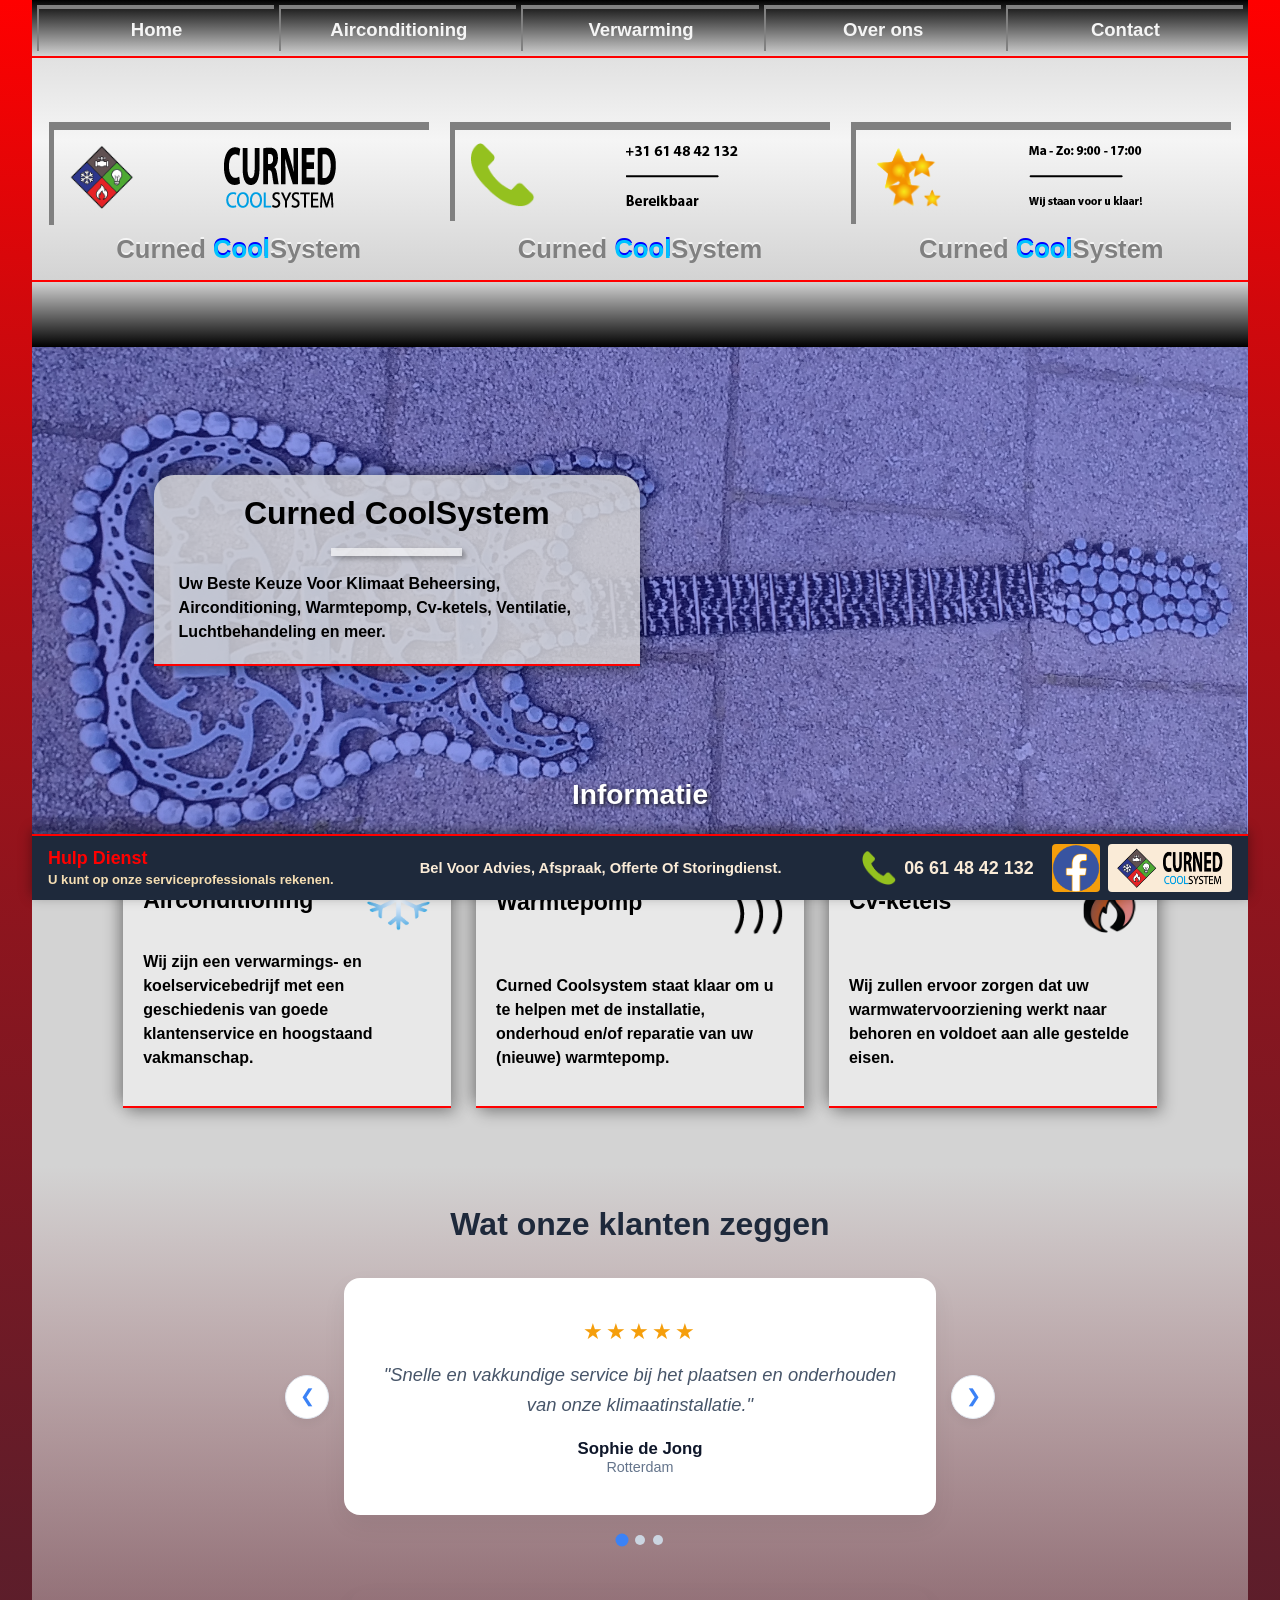
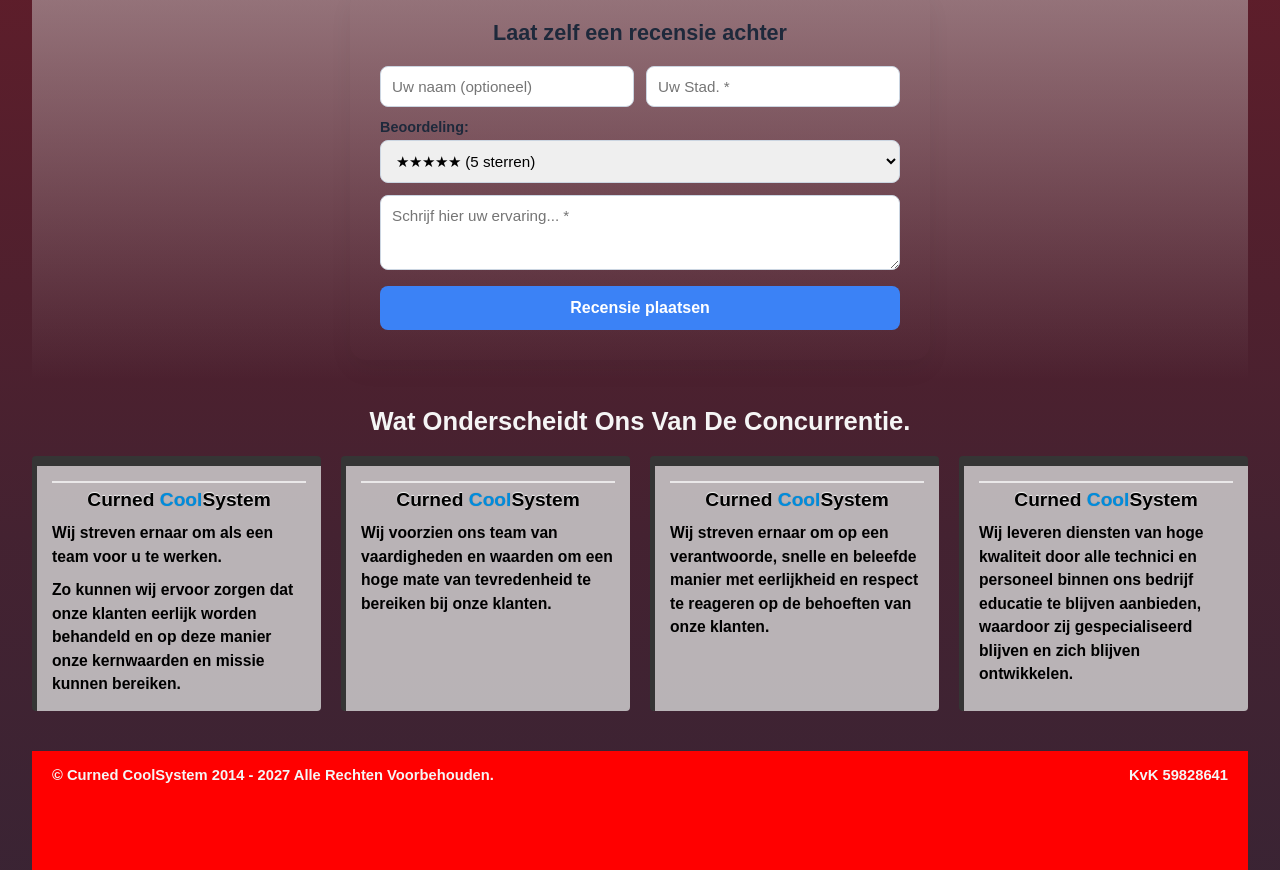
==== index.html @ 11053ec7 "Change Open Graph description for Curned CoolSystem Updated Open Graph description for better SEO." ====
<!DOCTYPE html>
<html lang="nl">
<head>
    <meta charset="UTF-8">
    <meta name="viewport" content="width=device-width, initial-scale=1.0">
    <meta name="theme-color" content="#000000">
    <meta name="robots" content="index, follow">
    <meta name="author" content="Curned CoolSystem">
    <meta name="description" content="Curned CoolSystem: uw specialist voor airconditioning, warmtepompen, cv-ketels, onderhoud en reparatie.">

    <!-- Open Graph (Facebook, WhatsApp, etc.) -->
    <meta property="og:type" content="website">
    <meta property="og:locale" content="nl_NL">
    <meta property="og:title" content="Curned CoolSystem | Airconditioning & Verwarming">
    <meta property="og:description" content="Curned CoolSystem Service &amp; Repair | Airconditioning | CV Ketels | Radiatoren">
    <!--<meta property="og:image" content="https://jouwdomein.nl/images/logo-so.png">-->

    <link rel="icon" type="image/png" href="logo-so.png">
    <title>Curned CoolSystem | Airconditioning &amp; Verwarming</title>
    <link rel="stylesheet" href="style-index.css">
</head>
<body>
    <div class="main-container">
        <header class="header-main">
            <button
                type="button"
                class="menu-toggle"
                aria-label="Menu openen"
                aria-controls="navMain"
                aria-expanded="false"
            >
                ☰ Menu
            </button>
        
            <nav id="navMain" class="nav-main">
                <h2><a class="a-h2" href="#">Home</a></h2>
                <h2><a class="a-h2" href="#">Airconditioning</a></h2>
                <h2><a class="a-h2" href="#">Verwarming</a></h2>
                <h2><a class="a-h2" href="#">Over ons</a></h2>
                <h2><a class="a-h2" href="#">Contact</a></h2>  
            </nav>
        </header>

        <div class="heading-figures">
            <section class="heading-section1">
                <div class="logo figures">
                    <figure class="figure-1e pic-logo">
                        <img src="logo-so.png" alt="Curned CoolSystem logo-icoon">
                    </figure>
                    <figure class="figure-2e">
                        <img src="curned-so.png" alt="Curned CoolSystem logo-tekst">
                    </figure>
                </div>
                <h2>Curned <span>Cool</span>System</h2>
            </section>

            <section class="heading-section2">
                <div class="tel-info figures">
                    <figure class="figure-1e pic-tel-so">
                        <img src="tel-so.png" alt="Telefoon icoon">
                    </figure>
                    <figure class="figure-2e">
                        <img src="tel-so-so.png" alt="Telefoon informatie">
                    </figure>
                </div>
                <h2>Curned <span>Cool</span>System</h2>
            </section>

            <section class="heading-section3">
                <div class="tijd-info figures">
                    <div class="div-sterren-tijden">
                        <figure class="figure-1e ster ster1">
                            <img src="ster-1.png" alt="Ster 1">
                        </figure>
                        <figure class="figure-1e ster ster2">
                            <img src="ster-2.png" alt="Ster 2">
                        </figure>
                        <figure class="figure-1e ster ster3">
                            <img src="ster-3.png" alt="Ster 3">
                        </figure>
                        <figure class="figure-1e ster ster4">
                            <img src="ster-4.png" alt="Ster 4">
                        </figure>
                    </div>
                    <figure class="figure-2e">
                        <img src="tijden-so.png" alt="Openingstijden">
                    </figure>
                </div>
                <h2>Curned <span>Cool</span>System</h2>
            </section>
        </div>

        <aside class="div-h1">
            <h1>Curned <span>Cool</span>System</h1>
        </aside>

        <figure class="test-foto">
            <article>
                <h2>Curned CoolSystem</h2>
                <hr>
                <p>
                    Uw Beste Keuze Voor Klimaat Beheersing, Airconditioning, Warmtepomp, Cv-ketels, Ventilatie, Luchtbehandeling en meer.
                </p>
            </article>
            <div></div>
            <img src="mal50.jpg" alt="Klimaatbeheersing en installatie overzicht">
        </figure>

        <div class="div-leeg-informatie">
            <section>
                <h2 class="h2-informatie">Informatie</h2>
                <article>
                    <div class="div-h2-informatie div-h2-informatie1">
                        <h2>Airconditioning</h2>
                        <figure>
                            <img src="ijsklont.png" alt="Koeling icoon">
                        </figure>
                    </div>
                    <p>
                        Wij zijn een verwarmings- en koelservicebedrijf met een geschiedenis van goede klantenservice en hoogstaand vakmanschap.
                    </p>
                </article>

                <article>
                    <div class="div-h2-informatie div-h2-informatie2">
                        <h2>Warmtepomp</h2>
                        <figure>
                            <img src="warmte.png" alt="Warmtepomp icoon">
                        </figure>
                    </div>
                    <p>
                        Curned Coolsystem staat klaar om u te helpen met de installatie, onderhoud en/of reparatie van uw (nieuwe) warmtepomp.
                    </p>
                </article>

                <article>
                    <div class="div-h2-informatie div-h2-informatie3">
                        <h2>Cv-ketels</h2>
                        <figure>
                            <img src="vuur-2.png" alt="Cv-ketel vlam icoon">
                        </figure>
                    </div>
                    <p>
                        Wij zullen ervoor zorgen dat uw warmwatervoorziening werkt naar behoren en voldoet aan alle gestelde eisen.
                    </p>
                </article>
            </section>
        </div>

        <section class="reviews-section">
            <div class="reviews-container">
                <h2>Wat onze klanten zeggen</h2>

                <div class="slider-wrapper" id="slider-wrapper">
                    <button type="button" id="prev-btn" class="nav-btn" aria-label="Vorige recensie">❮</button>

                    <div class="slider-viewport">
                        <div id="slider-track" class="slider-track"></div>
                    </div>

                    <button type="button" id="next-btn" class="nav-btn" aria-label="Volgende recensie">❯</button>
                </div>

                <div id="slider-dots" class="slider-dots"></div>

                <div class="review-form-box">
                    <h3>Laat zelf een recensie achter</h3>
                    <form id="review-form">
                        <div class="form-row">
                            <input type="text" id="reviewer-name" placeholder="Uw naam (optioneel)">
                            <input
                                type="text"
                                id="reviewer-city"
                                list="nederlandse-steden"
                                placeholder="Uw Stad. *"
                                required
                            >
                            <datalist id="nederlandse-steden">
                                <option value="Amsterdam">
                                <option value="Rotterdam">
                                <option value="Den Haag">
                                <option value="Utrecht">
                                <option value="Eindhoven">
                                <option value="Groningen">
                                <option value="Tilburg">
                                <option value="Almere">
                                <option value="Breda">
                                <option value="Nijmegen">
                                <option value="Apeldoorn">
                                <option value="Haarlem">
                                <option value="Arnhem">
                                <option value="Zaanstad">
                                <option value="Amersfoort">
                                <option value="Enschede">
                                <option value="'s-Hertogenbosch">
                                <option value="Zwolle">
                                <option value="Leiden">
                                <option value="Maastricht">
                            </datalist>
                        </div>

                        <div class="form-group">
                            <label for="reviewer-rating">Beoordeling:</label>
                            <select id="reviewer-rating">
                                <option value="5">★★★★★ (5 sterren)</option>
                                <option value="4">★★★★☆ (4 sterren)</option>
                                <option value="3">★★★☆☆ (3 sterren)</option>
                                <option value="2">★★☆☆☆ (2 sterren)</option>
                                <option value="1">★☆☆☆☆ (1 ster)</option>
                            </select>
                        </div>

                        <div class="form-group">
                            <textarea id="reviewer-text" rows="3" placeholder="Schrijf hier uw ervaring... *" required></textarea>
                        </div>

                        <button type="submit" class="submit-btn">Recensie plaatsen</button>
                    </form>
                </div>
            </div>
        </section>

        <div class="hulp-dienst">
            <article class="article-hulp-dienst">
                <h2>Hulp Dienst</h2>
                <p><strong>U kunt op onze serviceprofessionals rekenen.</strong></p>
            </article>
        
            <article class="bel-voor">
                <h3><strong>Bel Voor Advies, Afspraak, Offerte Of Storingdienst.</strong></h3>
            </article>
        
            <article class="aside-tel-info">
                <a href="tel:+31614842132" class="tel-link">
                    <figure class="figure-tel">
                        <img src="tel-so.png" alt="Telefoon icoon">
                    </figure>
                    <h3>06 61 48 42 132</h3>
                </a>
            </article>
        
            <aside class="hulpdienst-facebook-logo">
                <figure class="facebook-logo">
                    <a href="https://www.facebook.com/profile.php?id=100065237702379#" target="_blank" rel="noopener noreferrer">
                        <img src="facebook-logo.png" alt="Facebook logo">
                    </a>
                </figure>
                <div class="logo2">
                    <figure class="logo-pic-so">
                        <img src="logo-so.png" alt="Curned CoolSystem logo-icoon">
                    </figure>
                    <figure class="logo-curned-so">
                        <img src="curned-so.png" alt="Curned CoolSystem logo-tekst">
                    </figure>
                </div>
            </aside>
        </div>

        <section class="onderscheid">
            <h3>
                Wat Onderscheidt Ons Van De Concurrentie.
            </h3>
            <aside>
                <h4>Curned <span>Cool</span>System</h4>
                <p>Wij streven ernaar om als een team voor u te werken.</p>
                <p>
                    Zo kunnen wij ervoor zorgen dat onze klanten eerlijk worden behandeld en op deze manier onze kernwaarden en missie kunnen bereiken.
                </p>
            </aside>
            <aside>
                <h4>Curned <span>Cool</span>System</h4>
                <p>
                    Wij voorzien ons team van vaardigheden en waarden om een hoge mate van tevredenheid te bereiken bij onze klanten.
                </p>
            </aside>
            <aside>
                <h4>Curned <span>Cool</span>System</h4>
                <p>
                    Wij streven ernaar om op een verantwoorde, snelle en beleefde manier met eerlijkheid en respect te reageren op de behoeften van onze klanten.
                </p>
            </aside>
            <aside>
                <h4>Curned <span>Cool</span>System</h4>
                <p>
                    Wij leveren diensten van hoge kwaliteit door alle technici en personeel binnen ons bedrijf educatie te blijven aanbieden, waardoor zij gespecialiseerd blijven en zich blijven ontwikkelen.
                </p>
            </aside>
        </section>

        <footer>
            <div class="div1">
                <p>&copy; Curned CoolSystem 2014 - 2027 Alle Rechten Voorbehouden.</p>
            </div>
            <div class="div2">
                <p>KvK 59828641</p>
            </div>
        </footer>
    </div>

    <script src="index.js"></script>
</body>
</html>
---- style-index.css ----
Body {
    margin: 0;
    height: 100vh;
    background: linear-gradient(to top, #1e293b, 90%, red);
    background-size: 100% 1000%;
    font-family: sans-serif, Verdana, Geneva, Tahoma;
}

/* Basis & Reset voor de navigatie */
* {
    box-sizing: border-box;
}

:root {
    --primary-gey: #808080; /* Fallback voor je variabele */
}

.main-container {
    width: 95%;
    margin: 0 auto;
}
/*
.vh-div {
    height: 8.5vh;
}
*/
:root {
    --primary-gey: #808080;
}

.header-main {
    position: fixed;
    top: 0;
    left: 2.5%;
    width: 95%;
    z-index: 1000;
    margin: 0;
}

* Basis reset om onverwachte breedtes door padding/borders te voorkomen */
* {
    box-sizing: border-box;
}

.menu-toggle {
    display: none; /* Standaard verborgen op grote schermen */
    width: 100%;
    padding: 14px 16px;
    background: linear-gradient(to bottom, #1e293b, #333);
    color: whitesmoke;
    font-size: 1.35rem;
    font-weight: bold;
    border: none;
    border-bottom: 2.5px solid red;
    cursor: pointer;
    text-align: left;
}

/* Desktop & grotere tablets */
.nav-main {
    display: flex;
    justify-content: space-between;
    align-items: stretch;
    background: linear-gradient(to bottom, black, lightgrey);
    border-bottom: 2.5px solid red;
    width: 100%;
    padding: 5px;
    min-height: 55px;
    gap: 5px; /* Zorgt voor nette tussenruimte */
}

.nav-main h2 {
    flex: 1; /* Verdeelt alle 5 items gelijkmatig over de hele breedte */
    margin: 0;
    text-align: center;
    border-left: 2px solid var(--primary-gey, #888); /* Fallback kleur toegevoegd */
    border-top: 4px solid var(--primary-gey, #888);
}

.nav-main h2 a {
    color: whitesmoke;
    padding: 10px 8px;
    font-size: clamp(1rem, 1.45vw, 1.55rem);
    display: flex;
    align-items: center;
    justify-content: center;
    width: 100%;
    height: 100%;
    text-decoration: none;
    transition: background 0.3s ease, color 0.3s ease;
}

.nav-main h2 a:hover {
    cursor: pointer;
    background: linear-gradient(to bottom, lightblue, rgb(0, 0, 83));
    color: wheat;
}

/* --- RESPONSIVE: Mobiel & kleine tablets (tot 768px) --- */
@media (max-width: 768px) {
    .menu-toggle {
        display: block; /* Toon de hamburgermenu-knop */
    }

    .nav-main {
        display: none; /* Verberg het menu standaard op mobiel */
        flex-direction: column; /* Zet items onder elkaar */
        padding: 0;
        gap: 0;
    }

    /* Deze class wordt via JavaScript toegevoegd bij klikken */
    .nav-main.is-open {
        display: flex;
    }

    .nav-main h2 {
        width: 100%;
        border-left: none;
        border-top: 1px solid var(--primary-gey, #555);
    }

    .nav-main h2 a {
        font-size: 1.2rem; /* Vaste, goed leesbare tekstgrootte op mobiel */
        padding: 15px;
        justify-content: flex-start; /* Lijnt tekst links uit (of gebruik center) */
    }
}






/* =========================================
   ANIMATIES & OVERIGE SECTIES (RESPONSIVE)
   ========================================= */
@keyframes pic-logo {
    from {
        transform: rotateY(0deg);
        transform-origin: 50% 0;
    }
    to {
        transform: rotateY(360deg);
        transform-origin: 50% 0;
    }
}

.pic-logo {
    animation: pic-logo 3s infinite;
}

@keyframes pic-tel-so {
    0%, 100% { transform: rotateZ(0deg); transform-origin: 100% 100%; }
    50%, 80% { transform: rotateZ(10deg); transform-origin: 100% 100%; }
    60% { transform: rotateZ(5deg); transform-origin: 100% 100%; }
}

.pic-tel-so {
    animation: pic-tel-so 0.75s infinite;
}

/* Foutje in originele keyframes hersteld (stond 2x 0%) */
@keyframes sterren {
    0%, 100% { opacity: 1; }
    50% { opacity: 0; }
}

.ster1 { animation: sterren 6s infinite; }
.ster2 { animation: sterren 3s infinite 2s; }
.ster3 { animation: sterren 2s infinite; }

/* Media queries voor je overige pagina-elementen */
@media (max-width: 1397px) {
    .test-foto h2 { font-size: 1.75rem; }
    .div-leeg-informatie section article h2 { font-size: 1.5rem; }

    .onderscheid {
        display: grid;
        grid-template-columns: repeat(2, 1fr);
        gap: 15px;
    }
}

@media (max-width: 992px) {
    .test-foto {
        height: auto;
        min-height: 50vh;
    }
    .test-foto article {
        width: 90%;
        left: 5%;
    }
    .div-leeg-informatie section {
        width: 95%;
        left: 2.5%;
    }
}

@media (max-width: 650px) {
    /* Op mobiele telefoons alles netjes onder elkaar in 1 kolom */
    .onderscheid {
        grid-template-columns: 1fr;
    }

    .test-foto h2 {
        font-size: 1.4rem;
    }
    footer p {
        font-size: 0.9rem;
    }
}







/* =========================================
   HEADER & HEADING FIGURES (ALLE SCHERMEN)
   ========================================= */
   header {
    width: 100%;
    margin: 70px auto 0 auto; /* Veilige marge onder je vaste navigatiebalk */
}

.heading-figures {
    display: flex;
    justify-content: space-around;
    align-items: stretch;
    gap: 20px;
    background: linear-gradient(to bottom, lightgrey, whitesmoke, lightgrey);
    padding: 1rem;
    padding-top: 13.5vh;
    overflow: hidden; /* Voorkomt horizontaal scrollen door animaties */
}

.heading-figures section {
    flex: 1;
    display: flex;
    flex-direction: column;
    align-items: center;
    justify-content: space-between;
    text-align: center;
}

.heading-figures figure {
    margin: 0;
}

/* Afbeeldingen schalen nu netjes mee zonder uit te breken */
.heading-figures img {
    max-width: 100%;
    height: auto;
    display: block;
}

/* De kaderlijnen rondom de iconen/afbeeldingen */
.figures {
    display: flex;
    align-items: center;
    justify-content: center;
    gap: 15px; /* Vervangt de harde margin-left: 4rem */
    padding: 10px 15px;
    border-top: 8px solid var(--primary-gey);
    border-left: 5px solid var(--primary-gey);
    width: 100%;
    max-width: 380px;
}

.figure-1e {
    flex: 0 0 65px; /* Vaste basisbreedte voor het icoon */
    display: flex;
    justify-content: center;
    align-items: center;
}

.figure-2e {
    flex: 1; /* Neemt de resterende ruimte in voor de tekst-afbeelding */
    display: flex;
    justify-content: center;
    align-items: center;
}

/* =========================================
   STERREN ANIMATIE CONTAINER (RESPONSIVE)
   ========================================= */
.div-sterren-tijden {
    position: relative;
    flex: 0 0 70px;
    height: 70px;
}

.ster {
    position: absolute;
}

.ster1 {
    top: 5px;
    left: 5px;
    width: 45px;
}

.ster2 {
    bottom: 5px;
    left: 15px;
    width: 35px;
}

.ster3 {
    top: 10px;
    right: 5px;
    width: 28px;
}

.ster4 {
    bottom: 5px;
    right: 0;
    width: 18px;
}

/* =========================================
   TITELS (H1 & H2)
   ========================================= */
.heading-figures h2 {
    font-size: clamp(1.25rem, 2vw, 2rem); /* Schaalt vloeiend mee */
    margin: 10px 0 0 0;
    color: var(--primary-gey);
    text-shadow: 0px -2px 0px whitesmoke;
}

.heading-figures h2 span {
    text-shadow: 0px -2px 0px blue;
    color: rgb(0, 195, 255);
}

.div-h1 {
    background: linear-gradient(to bottom, lightgrey, black);
    border-top: 2.5px solid red;
    padding: 5px 10px;
}

h1 {
    visibility: hidden;
    color: var(--primary-gey);
    text-align: center;
    font-size: clamp(1.8rem, 4vw, 3rem);
    margin: 0;
    text-shadow: 0 -3.75px 1px lightblue;
}

h1 span {
    color: lightblue;
    text-shadow: 0 -5px 1px blue;
}

/* =========================================
   TABLETS & KLEINE LAPTOPS (<= 1024px)
   ========================================= */
@media (max-width: 1024px) {
    .heading-figures {
        flex-wrap: wrap; /* Laat items netjes naar de volgende regel zakken */
    }

    /* Het logo komt bovenaan gecentreerd over de hele breedte */
    .heading-section1 {
        flex: 1 1 100%;
        margin-bottom: 10px;
    }

    /* Telefoon en tijden komen netjes naast elkaar op de 2e rij */
    .heading-section2,
    .heading-section3 {
        flex: 1 1 45%;
    }
}
@media (max-width: 767px) {
    .heading-figures {
        margin-top: 2.5vh;
    }
}

/* =========================================
   MOBIELE TELEFOONS (<= 650px)
   ========================================= */
@media (max-width: 650px) {
    header {
        margin-top: 60px; /* Sluit mooi aan onder de mobiele menuknop */
    }

    .heading-figures {
        flex-direction: column;
        align-items: center;
        gap: 20px;
        padding: 0.75rem;
    }

    .heading-section1,
    .heading-section2,
    .heading-section3 {
        width: 100%;
        flex: none;
    }

    .figures {
        border-top: 5px solid var(--primary-gey);
        border-left: 4px solid var(--primary-gey);
        padding: 8px 10px;
        gap: 10px;
        max-width: 100%;
    }

    .figure-1e {
        flex: 0 0 50px;
    }

    .div-sterren-tijden {
        flex: 0 0 55px;
        height: 55px;
    }

    .ster1 { width: 35px; }
    .ster2 { width: 28px; }
    .ster3 { width: 22px; }
    .ster4 { width: 15px; }

    /* Optioneel: op hele kleine schermen de herhaalde H2 onder elk blok iets subtieler maken */
    .heading-figures {
        padding-top: 13.5vh;
    }
    .heading-figures h2 {
        font-size: 1.35rem;
    }
}







/* =========================================
   HERO / BANNER SECTIE (.test-foto)
   ========================================= */
   .test-foto {
    position: relative;
    width: 100%;
    min-height: 60vh; /* Min-height i.p.v. vaste height zodat het meegroeit */
    margin: 0 auto;
    border-bottom: 2.5px solid red;
    display: flex;
    align-items: center; /* Centreert de tekstbox verticaal */
    overflow: hidden;
}

.test-foto article {
    position: relative;
    z-index: 2;
    width: 40%;
    max-width: 550px;
    margin-left: 10%;
    margin-top: -5vh; /* Iets hoger zodat de onderste kaarten er mooi onder vallen */
    margin-bottom: 5vh;
    background-color: rgba(211, 211, 211, 0.85);
    padding: 20px 25px;
    border-top-left-radius: 20px;
    border-top-right-radius: 20px;
    border-bottom: 2.5px solid red;
    box-shadow: 5px 5px 15px rgba(0, 0, 0, 0.3), -5px -5px 15px rgba(0, 0, 0, 0.3);
}

.test-foto h2 {
    margin: 0 0 1rem 0;
    font-size: clamp(1.6rem, 2.5vw, 2.5rem); /* Schaalt vloeiend mee */
    text-align: center;
}

.test-foto hr {
    height: 8px;
    width: 30%;
    margin: 0 auto 1rem auto;
    border: none;
    background-color: rgba(255, 255, 255, 0.6);
    box-shadow: 2.5px 2.5px 5px rgba(0, 0, 0, 0.3);
}

.test-foto p {
    font-size: clamp(1rem, 1.2vw, 1.25rem);
    font-weight: 900;
    line-height: 1.5;
    margin: 0;
}

/* Blauwe overlay */
.test-foto div {
    position: absolute;
    inset: 0; /* Vult de hele .test-foto container */
    background-color: rgba(0, 0, 255, 0.25);
    z-index: 1;
}

/* Achtergrondafbeelding zonder vervorming */
.test-foto img {
    position: absolute;
    inset: 0;
    width: 100%;
    height: 100%;
    object-fit: cover; /* Voorkomt uitrekken van de foto */
    z-index: 0;
}

/* =========================================
   INFORMATIE KAARTEN (.div-leeg-informatie)
   ========================================= */
.div-leeg-informatie {
    position: relative;
    width: 100%;
    min-height: 25vh; /* Groeit automatisch mee met de inhoud! */
    margin: 0 auto;
    padding-bottom: 40px;
    background-color: lightgrey;
}

.div-leeg-informatie section {
    width: 85%;
    max-width: 1400px;
    margin: 0 auto;
    display: grid;
    grid-template-columns: repeat(3, 1fr);
    gap: 25px;
    position: relative;
    top: -12vh; /* Zweeft netjes over de onderrand van de foto */
    margin-bottom: -10vh; /* Compenseert de lege ruimte onderaan door top: -12vh */
    z-index: 3;
}

.div-leeg-informatie section .h2-informatie {
    grid-column: 1 / -1; /* Spant over alle kolommen */
    text-align: center;
    margin: 0 0 10px 0;
    font-size: clamp(1.6rem, 2.2vw, 2.2rem);
    color: white;
    text-shadow: 2px 2px 4px rgba(0, 0, 0, 0.8); /* Beter leesbaar op de foto */
}

.div-leeg-informatie section article {
    width: 100%;
    background-color: rgba(235, 235, 235, 0.92);
    padding: 20px;
    border-top-left-radius: 20px;
    border-top-right-radius: 20px;
    border-bottom: 2.5px solid red;
    box-shadow: 5px 5px 15px rgba(0, 0, 0, 0.3), -5px -5px 15px rgba(0, 0, 0, 0.3);
    display: flex;
    flex-direction: column;
    justify-content: space-between;
}

.div-leeg-informatie section article h2 {
    font-size: clamp(1.4rem, 1.8vw, 2rem);
    margin: 0;
}

.div-leeg-informatie section article p {
    font-size: clamp(1rem, 1.1vw, 1.2rem);
    font-weight: 800;
    line-height: 1.5;
    margin-top: 15px;
}

.div-h2-informatie {
    display: flex;
    justify-content: space-between;
    align-items: center;
    gap: 10px;
}

.div-h2-informatie figure {
    margin: 0;
    flex-shrink: 0; /* Voorkomt dat iconen worden platgedrukt */
}

.div-h2-informatie1 img { width: 65px; height: auto; }
.div-h2-informatie2 img { width: 60px; height: auto; }
.div-h2-informatie3 img { width: 55px; height: auto; }

/* =========================================
   TABLETS & KLEINE LAPTOPS (<= 1100px)
   ========================================= */
@media (max-width: 1100px) {
    .test-foto article {
        width: 65%;
        margin-left: auto;
        margin-right: auto;
        margin-top: 5vh;
        margin-bottom: 15vh; /* Ruimte laten voor de overlappende kaarten */
    }

    .div-leeg-informatie section {
        width: 92%;
        grid-template-columns: repeat(2, 1fr); /* 2 kaarten naast elkaar */
        top: -10vh;
        margin-bottom: -8vh;
    }

    /* De 3e kaart netjes gecentreerd over de onderste rij of volledige breedte */
    .div-leeg-informatie section article:last-child {
        grid-column: 1 / -1;
        max-width: 600px;
        margin: 0 auto;
    }
}

/* =========================================
   MOBIELE TELEFOONS (<= 700px)
   ========================================= */
@media (max-width: 700px) {
    .test-foto {
        min-height: 45vh;
        padding: 30px 15px;
    }

    .test-foto article {
        width: 100%;
        margin: 0;
        left: 0;
        padding: 15px;
    }

    .div-leeg-informatie {
        padding: 25px 15px;
    }

    /* Op mobiel halen we de negatieve overlap weg zodat alles strak onder elkaar staat */
    .div-leeg-informatie section {
        position: static;
        width: 100%;
        grid-template-columns: 1fr; /* 1 kaart per rij */
        margin-bottom: 0;
        gap: 20px;
    }

    .div-leeg-informatie section .h2-informatie {
        color: #111;
        text-shadow: none;
        margin-bottom: 5px;
    }

    .div-leeg-informatie section article:last-child {
        max-width: 100%;
    }

    .div-h2-informatie1 img { width: 50px; }
    .div-h2-informatie2 img { width: 45px; }
    .div-h2-informatie3 img { width: 42px; }
}








.reviews-section {
    background: linear-gradient(to bottom, lightgrey, transparent);
    font-family: 'Segoe UI', Tahoma, Geneva, Verdana, sans-serif;
    color: #1e293b;
    width: 100%;
    margin: 0 auto;
    padding-top: 1.5vh;
}

.reviews-container {
    max-width: 750px;
    margin: 0 auto;
    /*background-color: rgba(245, 245, 245, 0.75);
    background: linear-gradient(to bottom, lightgrey, transparent);*/
    padding: 20px;
    padding-top: 0;
    border-radius: 20px;
    /*box-shadow: 5px 5px 5px 5px rgba(0, 0, 0, 0.3), -5px -5px 5px 5px rgba(0, 0, 0, 0.3);*/
}

.reviews-container h2 {
    text-align: center;
    font-size: 2rem;
    margin-bottom: 35px;
}

/* Slider opbouw */
.slider-wrapper {
    display: flex;
    align-items: center;
    gap: 15px;
}

.slider-viewport {
    overflow: hidden;
    width: 100%;
    border-radius: 16px;
    box-shadow: 0 10px 25px rgba(0, 0, 0, 0.06);
    background: #ffffff;
}

.slider-track {
    display: flex;
    transition: transform 0.5s cubic-bezier(0.25, 0.8, 0.25, 1);
    width: 100%;
}

.review-slide {
    min-width: 100%;
    box-sizing: border-box;
    padding: 40px 30px;
    text-align: center;
    display: flex;
    flex-direction: column;
    justify-content: center;
}

.stars {
    color: #f59e0b;
    font-size: 1.4rem;
    margin-bottom: 15px;
    letter-spacing: 3px;
}

.review-text {
    font-size: 1.15rem;
    color: #475569;
    font-style: italic;
    line-height: 1.6;
    margin: 0 0 20px 0;
}

.client-name {
    margin: 0;
    font-size: 1.05rem;
    font-weight: 700;
    color: #0f172a;
}

.client-role {
    font-size: 0.9rem;
    color: #64748b;
}

/* Pijlknoppen */
.nav-btn {
    background-color: #ffffff;
    color: #3b82f6;
    border: 1px solid #e2e8f0;
    width: 44px;
    height: 44px;
    border-radius: 50%;
    font-size: 1.1rem;
    cursor: pointer;
    flex-shrink: 0;
    box-shadow: 0 4px 10px rgba(0, 0, 0, 0.05);
    transition: all 0.2s ease;
}

.nav-btn:hover {
    background-color: #3b82f6;
    color: #ffffff;
    transform: scale(1.08);
}

/* Bolletjes onder de slider */
.slider-dots {
    display: flex;
    justify-content: center;
    gap: 8px;
    margin: 20px 0 45px 0;
}

.dot {
    width: 10px;
    height: 10px;
    border-radius: 50%;
    background-color: #cbd5e1;
    border: none;
    cursor: pointer;
    padding: 0;
    transition: background-color 0.3s ease, transform 0.3s ease;
}

.dot.active {
    background-color: #3b82f6;
    transform: scale(1.3);
}

/* Formulier styling */
.review-form-box {
    /*background: #ffffff;*/
    padding: 30px;
    border-radius: 16px;
    box-shadow: 0 10px 25px rgba(0, 0, 0, 0.05);
    max-width: 580px;
    margin: 0 auto;
}

.review-form-box h3 {
    margin-top: 0;
    margin-bottom: 20px;
    text-align: center;
    font-size: 1.35rem;
}

.form-row {
    display: grid;
    grid-template-columns: 1fr 1fr;
    gap: 12px;
    margin-bottom: 12px;
}

.form-group {
    margin-bottom: 12px;
}

.form-group label {
    display: block;
    margin-bottom: 5px;
    font-size: 0.9rem;
    font-weight: 600;
}

input, select, textarea {
    width: 100%;
    padding: 11px;
    border: 1px solid #cbd5e1;
    border-radius: 8px;
    font-size: 0.95rem;
    font-family: inherit;
    box-sizing: border-box;
}

input:focus, select:focus, textarea:focus {
    outline: none;
    border-color: #3b82f6;
}

.submit-btn {
    width: 100%;
    background-color: #3b82f6;
    color: white;
    border: none;
    padding: 13px;
    border-radius: 8px;
    font-size: 1rem;
    font-weight: 600;
    cursor: pointer;
    transition: background-color 0.25s ease;
}

.submit-btn:hover {
    background-color: #2563eb;
}

@media (max-width: 600px) {
    .form-row {
        grid-template-columns: 1fr;
    }
    .review-slide {
        padding: 30px 20px;
    }
}




@media (max-width: 600px) {
    .reviews-section {
        width: 100%;
        padding-left: 10px;
        padding-right: 10px;
    }

    .reviews-container {
        padding: 10px;
    }

    .slider-wrapper {
        gap: 8px;
    }

    .nav-btn {
        width: 36px;
        height: 36px;
        font-size: 0.95rem;
    }

    .form-row {
        grid-template-columns: 1fr;
    }

    .review-form-box {
        padding: 20px 15px;
    }

    .review-slide {
        padding: 28px 18px;
    }
}









.hulp-dienst {
    width: 95%;
    /*max-width: 1600px;*/
    position: fixed;
    bottom: 0;
    left: 50%;
    transform: translateX(-50%);
    background-color: #1e293b;
    border-top: 2.5px solid red;
    z-index: 900;
    display: grid;
    grid-template-columns: minmax(180px, 1fr) minmax(200px, 1.2fr) auto auto;
    align-items: center;
    gap: 12px 18px;
    padding: 8px 16px;
    box-shadow: 0 -4px 12px rgba(0, 0, 0, 0.4);
}

.article-hulp-dienst,
.bel-voor {
    margin: 0;
}

.hulp-dienst h2 {
    margin: 0 0 2px 0;
    color: red;
    font-size: clamp(1.05rem, 1.4vw, 1.55rem);
}

.hulp-dienst p {
    margin: 0;
    color: wheat;
    font-size: clamp(0.82rem, 1vw, 1.15rem);
    line-height: 1.3;
}

.bel-voor h3 {
    margin: 0;
    color: antiquewhite;
    font-size: clamp(0.9rem, 1.15vw, 1.25rem);
    line-height: 1.25;
}

/* Telefoon link & icoon */
.aside-tel-info {
    display: flex;
    align-items: center;
    justify-content: flex-start;
}

.tel-link {
    display: inline-flex;
    align-items: center;
    gap: 8px;
    text-decoration: none;
    transition: transform 0.2s ease;
}

.tel-link:hover {
    transform: scale(1.03);
}

.aside-tel-info h3 {
    margin: 0;
    color: antiquewhite;
    font-size: clamp(1rem, 1.4vw, 1.55rem);
    white-space: nowrap;
}

.figure-tel {
    margin: 0;
    flex-shrink: 0;
}

.figure-tel img {
    width: 34px;
    height: auto;
    display: block;
}

/* Facebook & Logo rechts */
.hulpdienst-facebook-logo {
    display: flex;
    justify-content: flex-end;
    align-items: center;
    gap: 8px;
}

.facebook-logo {
    margin: 0;
    background-color: #f59e0b;
    display: flex;
    align-items: center;
    justify-content: center;
    border-radius: 4px;
    overflow: hidden;
    flex-shrink: 0;
}

.facebook-logo a {
    display: block;
}

.facebook-logo img {
    width: 48px;
    height: auto;
    display: block;
}

.logo2 {
    display: flex;
    align-items: center;
    background-color: antiquewhite;
    padding: 4px 8px;
    border-radius: 4px;
    gap: 6px;
    flex-shrink: 0;
}

.logo2 figure {
    margin: 0;
}

.logo2 img {
    max-height: 40px;
    width: auto;
    display: block;
}

.logo-curned-so {
    align-self: center;
}

/* --- TABLET (tot 1024px) --- */
@media (max-width: 1024px) {
    .hulp-dienst {
        grid-template-columns: 1fr auto;
        gap: 8px 14px;
        padding: 8px 14px;
    }

    .bel-voor {
        grid-column: 1 / -1;
        order: 3;
    }

    .aside-tel-info {
        order: 2;
        justify-content: flex-end;
    }

    .hulpdienst-facebook-logo {
        order: 4;
        grid-column: 1 / -1;
        justify-content: flex-start;
    }
}

/* --- MOBIEL (tot 640px) --- */
@media (max-width: 640px) {
    body {
        padding-bottom: 110px;
    }

    .hulp-dienst {
        grid-template-columns: 1fr auto;
        gap: 6px 10px;
        padding: 8px 12px;
    }

    .article-hulp-dienst p,
    .bel-voor {
        display: none; /* Houdt de balk op kleine schermen compact en overzichtelijk */
    }

    .aside-tel-info {
        order: 2;
        justify-content: flex-end;
    }

    .figure-tel img {
        width: 28px;
    }

    .hulpdienst-facebook-logo {
        order: 3;
        grid-column: 1 / -1;
        justify-content: space-between;
    }

    .facebook-logo img {
        width: 38px;
    }

    .logo2 img {
        max-height: 30px;
    }
}







/* =========================================
   ONDERSCHEID SECTIE (DESKTOP > 1100px)
   ========================================= */
   .onderscheid {
    display: grid;
    grid-template-columns: repeat(4, minmax(0, 1fr)); /* 4 gelijke kolommen zonder overflow */
    gap: 20px;
    width: 100%;
    margin: 0 auto;
    padding: 15px 0;
    color: whitesmoke;
}

.onderscheid h3 {
    margin: 0;
    grid-column: 1 / -1;
    text-align: center;
    font-size: clamp(1.35rem, 2vw, 1.85rem);
    border-top: 2.5px solid var(--primary-light-grey);
    padding-top: 12px;
}

.onderscheid aside {
    background-color: rgba(211, 211, 211, 0.82);
    border-top: 10px solid rgb(53, 53, 53);
    border-left: 5px solid rgb(53, 53, 53);
    padding: 15px;
    border-radius: 4px;
    display: flex;
    flex-direction: column;
    gap: 10px;
}

.onderscheid aside h4 {
    margin: 0;
    padding-top: 6px;
    text-align: center;
    border-top: 2px solid rgba(255, 255, 255, 0.7);
    font-size: clamp(1.2rem, 1.5vw, 1.5rem);
    color: black;
    text-shadow: 0 -1.5px 1px whitesmoke;
}

.onderscheid aside span {
    color: rgb(0, 140, 220);
    text-shadow: 0 0 1px rgba(0, 0, 0, 0.25);
}

.onderscheid aside p {
    font-size: clamp(0.98rem, 1.15vw, 1.2rem);
    font-weight: 800;
    line-height: 1.5;
    margin: 0;
    color: black;
}






/* =========================================
   TABLETS & KLEINE LAPTOPS (<= 1100px)
   ========================================= */
@media (max-width: 1100px) {
    .onderscheid {
        grid-template-columns: repeat(2, minmax(0, 1fr)); /* 2x2 grid op tablets */
        gap: 16px;
    }
}

/* =========================================
   MOBIELE TELEFOONS (<= 650px)
   ========================================= */
@media (max-width: 650px) {
    .onderscheid {
        width: 100%;
        padding: 10px;
        grid-template-columns: 1fr; /* 1 kolom onder elkaar op mobiel */
        gap: 14px;
    }

    .onderscheid aside {
        border-top-width: 6px;
        border-left-width: 4px;
        padding: 12px;
    }
}








/* =========================================
   FOOTER (ALLE SCHERMEN)
   ========================================= */
footer {
    width: 100%;
    min-height: 55px;
    margin-top: 25px;
    padding: 14px 20px 85px 20px; /* Ruimte onderaan zodat de vaste .hulp-dienst niets afdekt */
    background-color: red;
    display: flex;
    justify-content: space-between;
    align-items: center;
    gap: 10px 20px;
    box-sizing: border-box;
}

footer .div1,
footer .div2 {
    margin: 0;
}

footer .div1 p {
    text-align: left;
}

footer .div2 p {
    text-align: right;
    white-space: nowrap; /* Houdt "KvK 59828641" op één regel */
}

footer p {
    margin: 0;
    font-size: clamp(0.88rem, 1.15vw, 1.15rem);
    line-height: 1.4;
    color: whitesmoke;
    font-weight: 600;
}

/* --- TABLET (tot 1024px) --- */
@media (max-width: 1024px) {
    footer {
        padding: 5px 16px 145px 16px;
    }
}

/* --- MOBIEL (tot 640px) --- */
@media (max-width: 640px) {
    footer {
        flex-direction: column;
        justify-content: center;
        text-align: center;
        gap: 6px;
        padding: 5px 12px 90px 12px;
    }

    footer .div1 p,
    footer .div2 p {
        text-align: center;
    }
}

/* --- ZEER SMALLE SCHERMEN (tot 320px) --- */
@media (max-width: 320px) {
    footer {
        padding: 5px 8px 90px 8px;
    }

    footer p {
        font-size: 0.82rem;
    }
}
@media (max-width: 295px) {
    footer {
        padding: 5px 8px 105px 8px;
    }
}
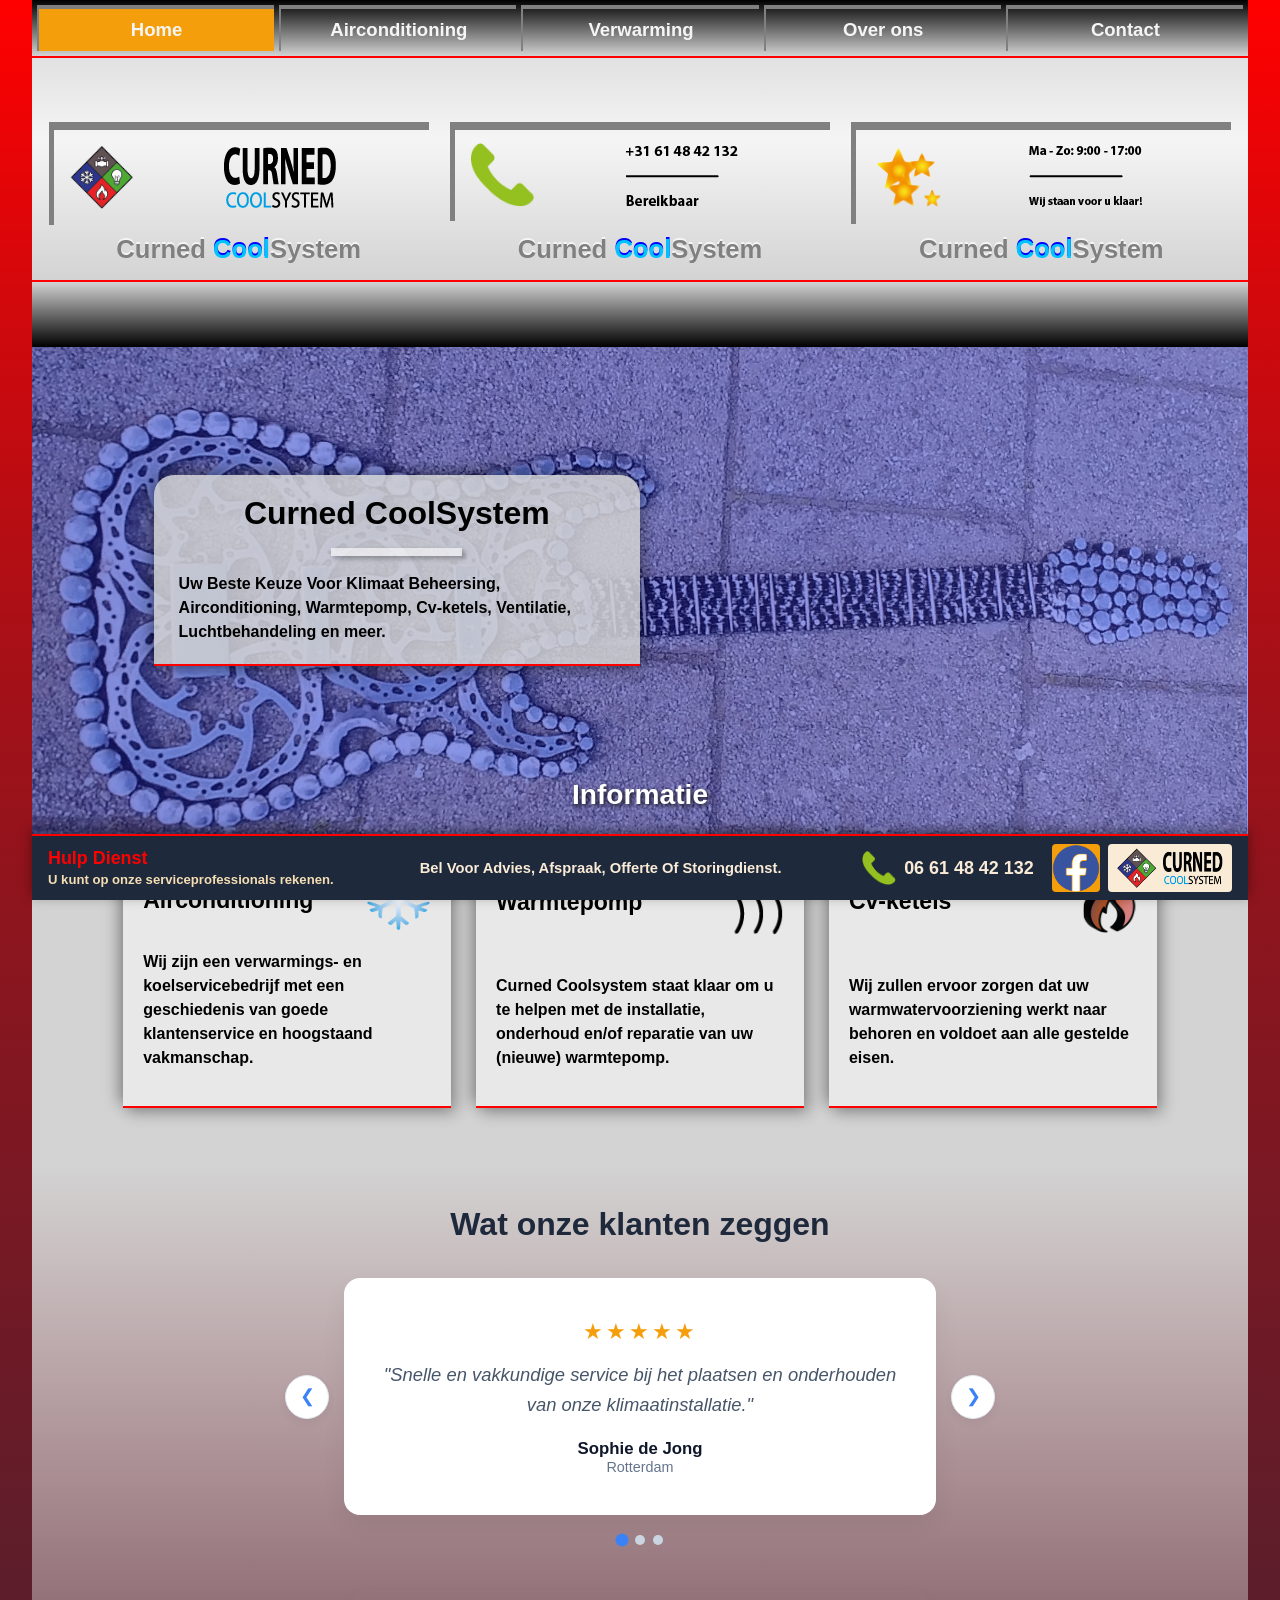
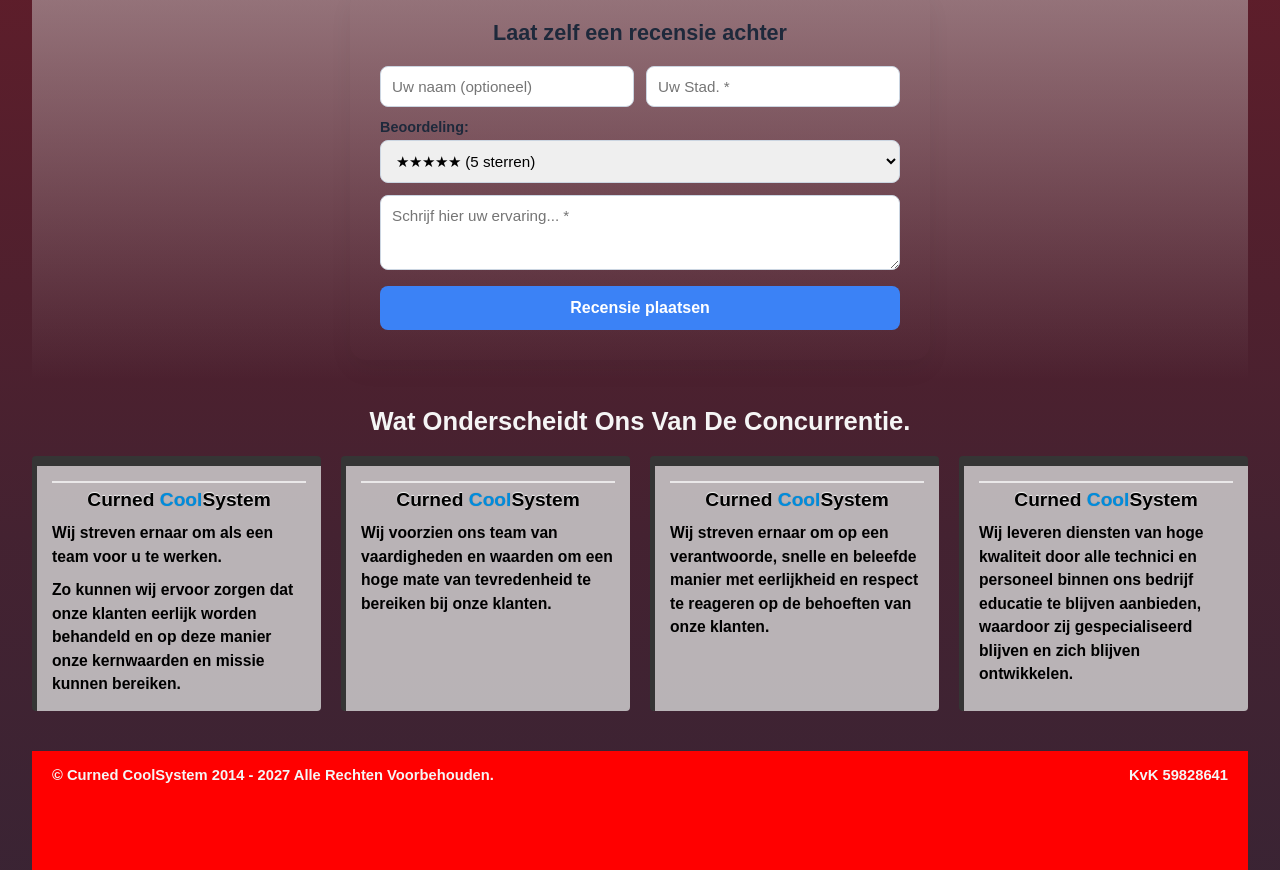
==== commit fba1dfa6: "Update HTML structure and class names" ====
--- a/index.html
+++ b/index.html
@@ -33,8 +33,8 @@
             </button>
         
             <nav id="navMain" class="nav-main">
-                <h2><a class="a-h2" href="#">Home</a></h2>
-                <h2><a class="a-h2" href="#">Airconditioning</a></h2>
+                <h2><a class="a-h2 active-page" href="index.html">Home</a></h2>
+                <h2><a class="a-h2" href="pagina2.html">Airconditioning</a></h2>
                 <h2><a class="a-h2" href="#">Verwarming</a></h2>
                 <h2><a class="a-h2" href="#">Over ons</a></h2>
                 <h2><a class="a-h2" href="#">Contact</a></h2>  
@@ -56,7 +56,7 @@
 
             <section class="heading-section2">
                 <div class="tel-info figures">
-                    <figure class="figure-1e pic-tel-so">
+                    <figure class="figure-1e">
                         <img src="tel-so.png" alt="Telefoon icoon">
                     </figure>
                     <figure class="figure-2e">
@@ -91,7 +91,7 @@
         </div>
 
         <aside class="div-h1">
-            <h1>Curned <span>Cool</span>System</h1>
+            <h1>Curned <span class="span-cool">Cool</span>System | <span class="span-page">HOME</span></h1>
         </aside>
 
         <figure class="test-foto">
@@ -232,7 +232,7 @@
         
             <article class="aside-tel-info">
                 <a href="tel:+31614842132" class="tel-link">
-                    <figure class="figure-tel">
+                    <figure class="figure-tel pic-tel-so">
                         <img src="tel-so.png" alt="Telefoon icoon">
                     </figure>
                     <h3>06 61 48 42 132</h3>
--- a/style-index.css
+++ b/style-index.css
@@ -13,19 +13,21 @@
 
 :root {
     --primary-gey: #808080; /* Fallback voor je variabele */
+    --orange: #f59e0b;
+    --black-blue: #1e293b;
 }
 
 .main-container {
     width: 95%;
     margin: 0 auto;
 }
-/*
-.vh-div {
-    height: 8.5vh;
-}
-*/
+
 :root {
     --primary-gey: #808080;
+}
+
+.active-page {
+    background: #f59e0b;
 }
 
 .header-main {
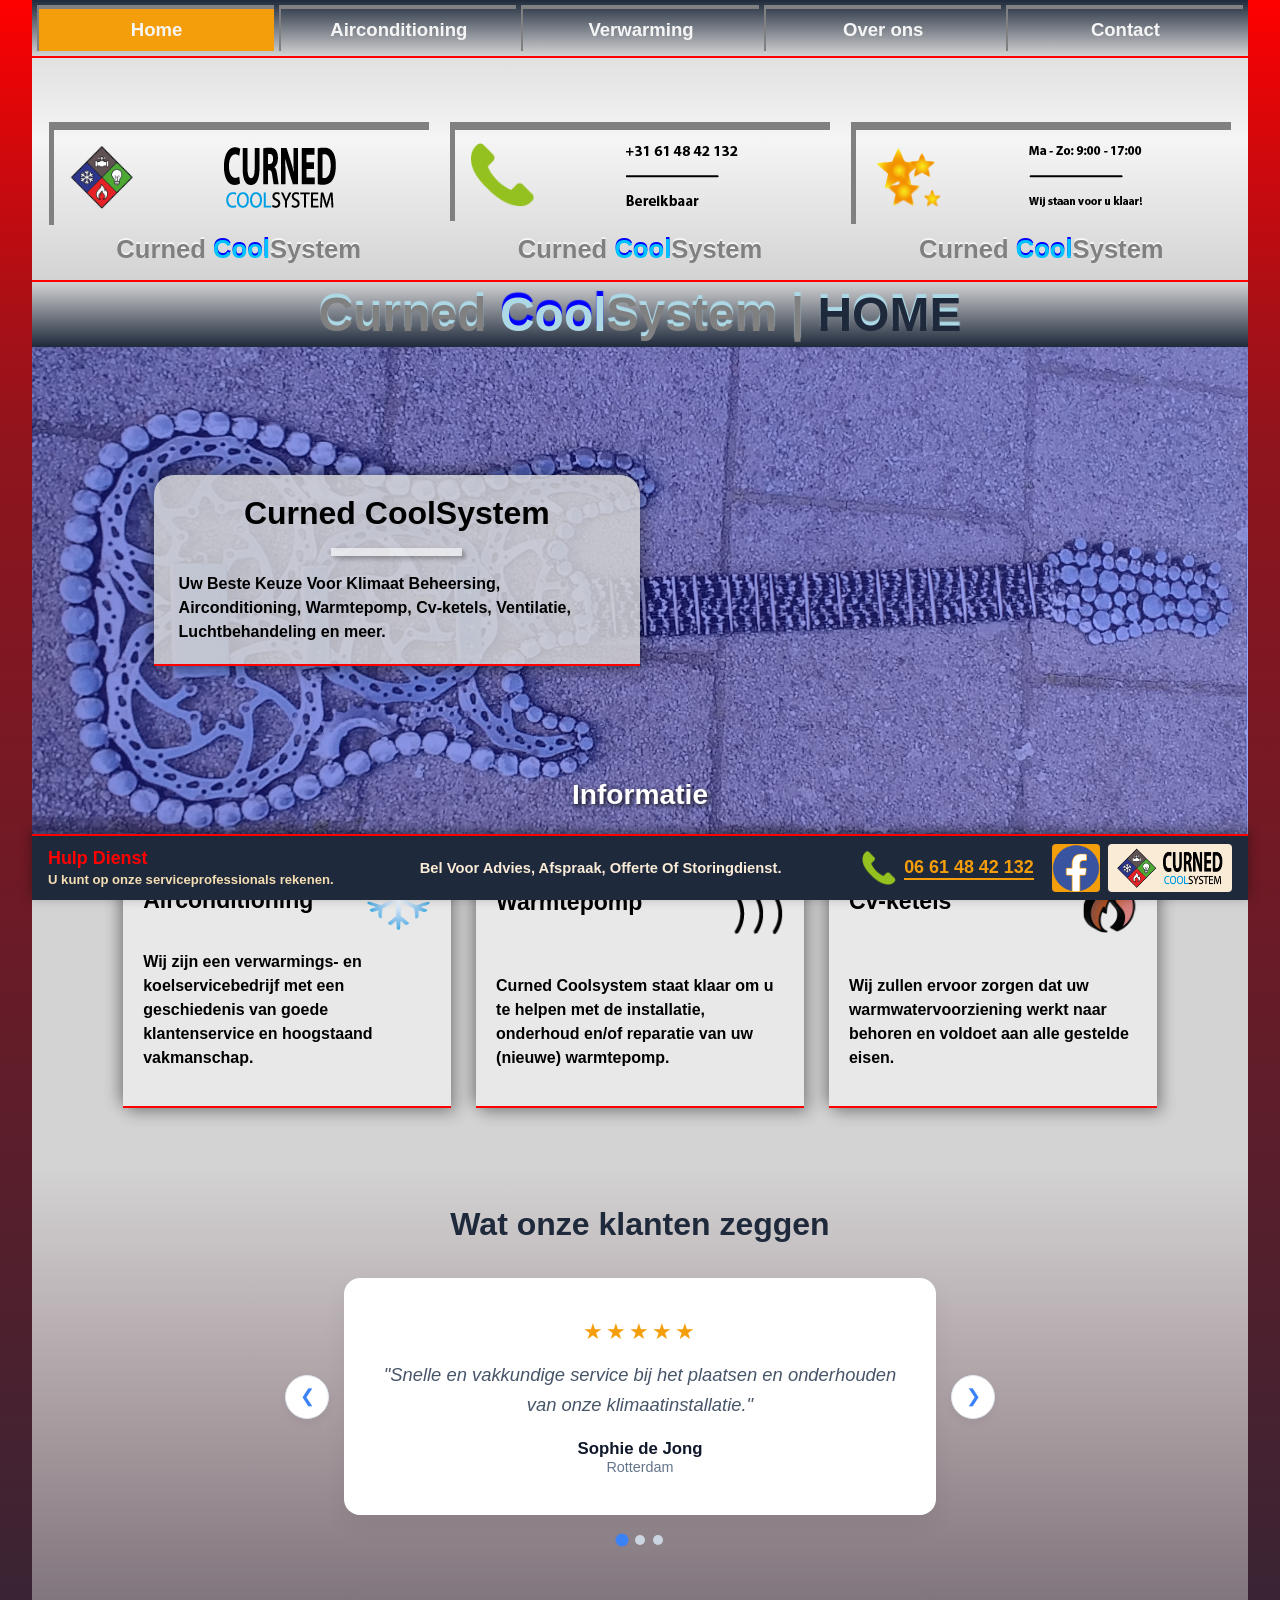
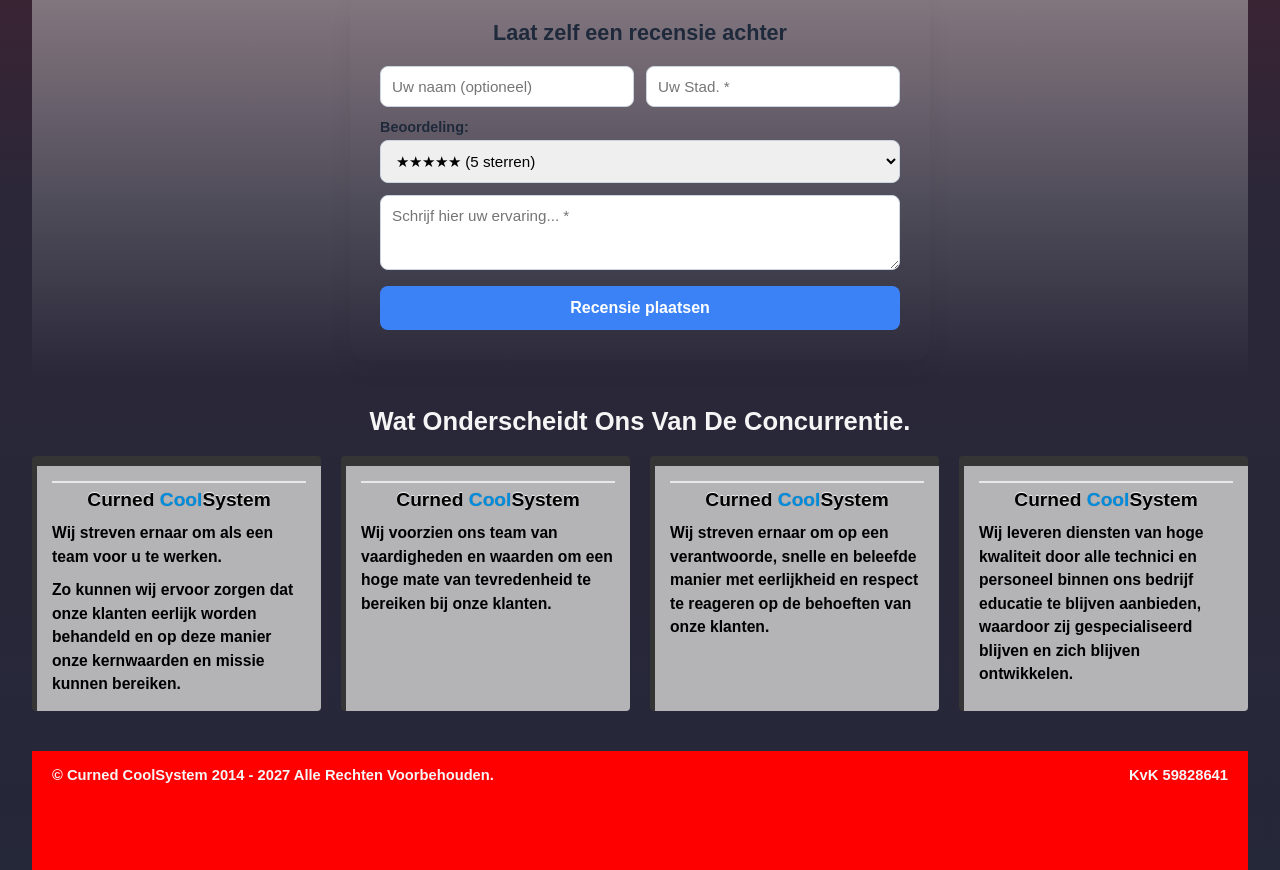
==== commit 4eb0c21a: "Update navigation link for 'Verwarming' page" ====
--- a/index.html
+++ b/index.html
@@ -35,7 +35,7 @@
             <nav id="navMain" class="nav-main">
                 <h2><a class="a-h2 active-page" href="index.html">Home</a></h2>
                 <h2><a class="a-h2" href="pagina2.html">Airconditioning</a></h2>
-                <h2><a class="a-h2" href="#">Verwarming</a></h2>
+                <h2><a class="a-h2" href="pagina3.html">Verwarming</a></h2>
                 <h2><a class="a-h2" href="#">Over ons</a></h2>
                 <h2><a class="a-h2" href="#">Contact</a></h2>  
             </nav>
--- a/style-index.css
+++ b/style-index.css
@@ -1,8 +1,8 @@
 Body {
     margin: 0;
     height: 100vh;
-    background: linear-gradient(to top, #1e293b, 90%, red);
-    background-size: 100% 1000%;
+    background: linear-gradient(to top, #1e293b, 97.5%, red);
+    background-size: 100% 2000%;
     font-family: sans-serif, Verdana, Geneva, Tahoma;
 }
 
@@ -17,6 +17,10 @@
     --black-blue: #1e293b;
 }
 
+.active-page {
+    background: #f59e0b;
+}
+
 .main-container {
     width: 95%;
     margin: 0 auto;
@@ -24,10 +28,6 @@
 
 :root {
     --primary-gey: #808080;
-}
-
-.active-page {
-    background: #f59e0b;
 }
 
 .header-main {
@@ -63,7 +63,7 @@
     display: flex;
     justify-content: space-between;
     align-items: stretch;
-    background: linear-gradient(to bottom, black, lightgrey);
+    background: linear-gradient(to bottom, var(--black-blue), lightgrey);
     border-bottom: 2.5px solid red;
     width: 100%;
     padding: 5px;
@@ -338,13 +338,12 @@
 }
 
 .div-h1 {
-    background: linear-gradient(to bottom, lightgrey, black);
+    background: linear-gradient(to bottom, lightgrey, var(--black-blue));
     border-top: 2.5px solid red;
     padding: 5px 10px;
 }
 
 h1 {
-    visibility: hidden;
     color: var(--primary-gey);
     text-align: center;
     font-size: clamp(1.8rem, 4vw, 3rem);
@@ -352,9 +351,13 @@
     text-shadow: 0 -3.75px 1px lightblue;
 }
 
-h1 span {
+h1 .span-cool {
     color: lightblue;
     text-shadow: 0 -5px 1px blue;
+}
+
+h1 .span-page {
+    color: var(--black-blue);
 }
 
 /* =========================================
@@ -979,9 +982,10 @@
 
 .aside-tel-info h3 {
     margin: 0;
-    color: antiquewhite;
+    color: var(--orange);
     font-size: clamp(1rem, 1.4vw, 1.55rem);
     white-space: nowrap;
+    border-bottom: 2.5px solid var(--orange);
 }
 
 .figure-tel {
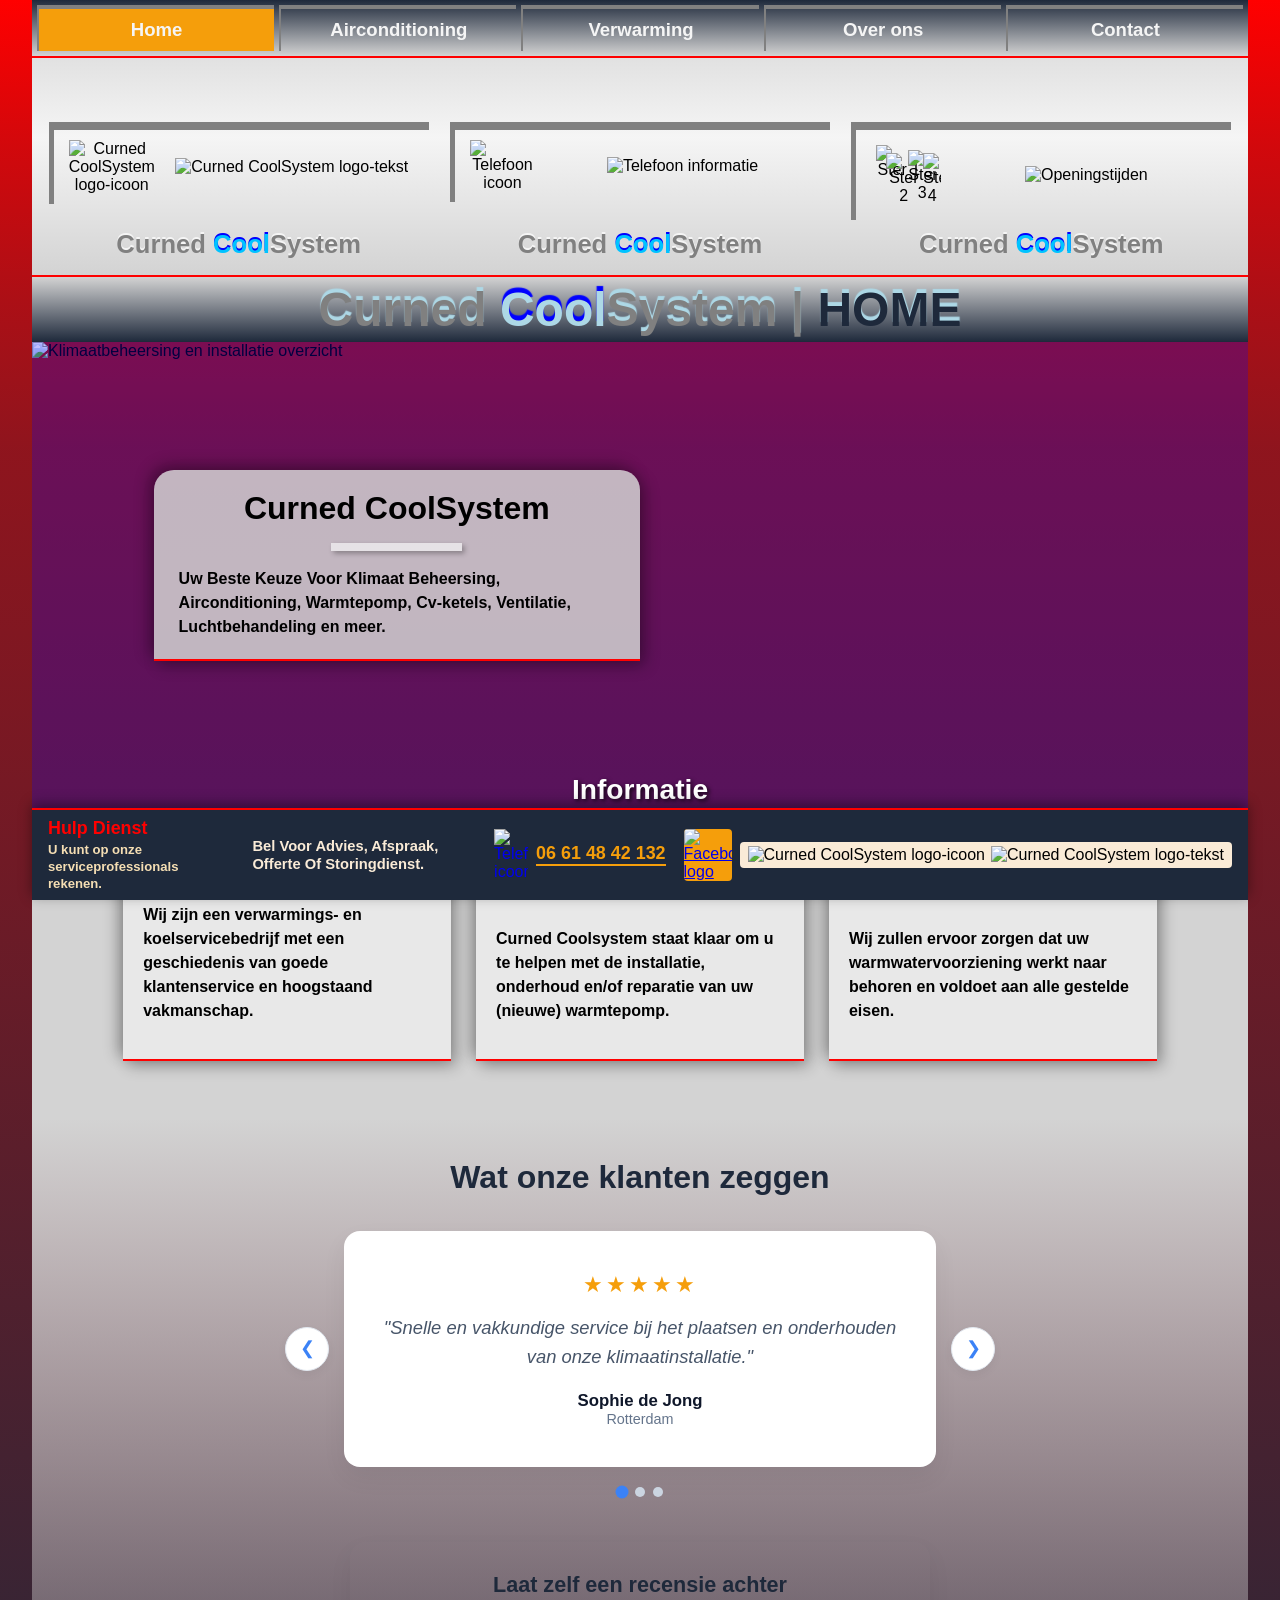
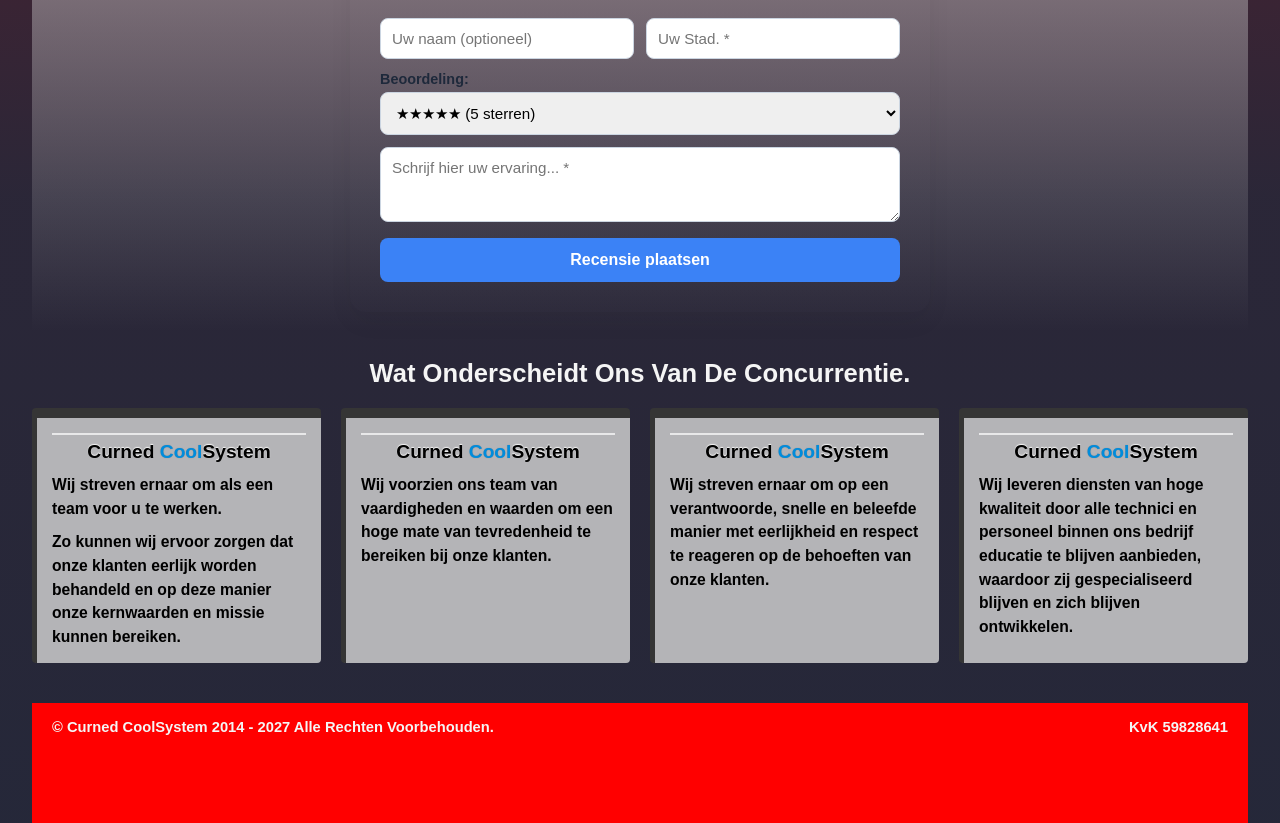
==== commit bc99be1c: "Update image paths to use 'images/' directory" ====
--- a/index.html
+++ b/index.html
@@ -15,7 +15,7 @@
     <meta property="og:description" content="Curned CoolSystem Service &amp; Repair | Airconditioning | CV Ketels | Radiatoren">
     <!--<meta property="og:image" content="https://jouwdomein.nl/images/logo-so.png">-->
 
-    <link rel="icon" type="image/png" href="logo-so.png">
+    <link rel="icon" type="image/png" href="images/logo-so.png">
     <title>Curned CoolSystem | Airconditioning &amp; Verwarming</title>
     <link rel="stylesheet" href="style-index.css">
 </head>
@@ -36,8 +36,8 @@
                 <h2><a class="a-h2 active-page" href="index.html">Home</a></h2>
                 <h2><a class="a-h2" href="pagina2.html">Airconditioning</a></h2>
                 <h2><a class="a-h2" href="pagina3.html">Verwarming</a></h2>
-                <h2><a class="a-h2" href="#">Over ons</a></h2>
-                <h2><a class="a-h2" href="#">Contact</a></h2>  
+                <h2><a class="a-h2" href="pagina4.html">Over ons</a></h2>
+                <h2><a class="a-h2" href="pagina5.html">Contact</a></h2>  
             </nav>
         </header>
 
@@ -45,10 +45,10 @@
             <section class="heading-section1">
                 <div class="logo figures">
                     <figure class="figure-1e pic-logo">
-                        <img src="logo-so.png" alt="Curned CoolSystem logo-icoon">
+                        <img src="images/logo-so.png" alt="Curned CoolSystem logo-icoon">
                     </figure>
                     <figure class="figure-2e">
-                        <img src="curned-so.png" alt="Curned CoolSystem logo-tekst">
+                        <img src="images/curned-so.png" alt="Curned CoolSystem logo-tekst">
                     </figure>
                 </div>
                 <h2>Curned <span>Cool</span>System</h2>
@@ -57,10 +57,10 @@
             <section class="heading-section2">
                 <div class="tel-info figures">
                     <figure class="figure-1e">
-                        <img src="tel-so.png" alt="Telefoon icoon">
+                        <img src="images/tel-so.png" alt="Telefoon icoon">
                     </figure>
                     <figure class="figure-2e">
-                        <img src="tel-so-so.png" alt="Telefoon informatie">
+                        <img src="images/tel-so-so.png" alt="Telefoon informatie">
                     </figure>
                 </div>
                 <h2>Curned <span>Cool</span>System</h2>
@@ -70,20 +70,20 @@
                 <div class="tijd-info figures">
                     <div class="div-sterren-tijden">
                         <figure class="figure-1e ster ster1">
-                            <img src="ster-1.png" alt="Ster 1">
+                            <img src="images/ster-1.png" alt="Ster 1">
                         </figure>
                         <figure class="figure-1e ster ster2">
-                            <img src="ster-2.png" alt="Ster 2">
+                            <img src="images/ster-2.png" alt="Ster 2">
                         </figure>
                         <figure class="figure-1e ster ster3">
-                            <img src="ster-3.png" alt="Ster 3">
+                            <img src="images/ster-3.png" alt="Ster 3">
                         </figure>
                         <figure class="figure-1e ster ster4">
-                            <img src="ster-4.png" alt="Ster 4">
+                            <img src="images/ster-4.png" alt="Ster 4">
                         </figure>
                     </div>
                     <figure class="figure-2e">
-                        <img src="tijden-so.png" alt="Openingstijden">
+                        <img src="images/tijden-so.png" alt="Openingstijden">
                     </figure>
                 </div>
                 <h2>Curned <span>Cool</span>System</h2>
@@ -93,7 +93,7 @@
         <aside class="div-h1">
             <h1>Curned <span class="span-cool">Cool</span>System | <span class="span-page">HOME</span></h1>
         </aside>
-
+        
         <figure class="test-foto">
             <article>
                 <h2>Curned CoolSystem</h2>
@@ -103,9 +103,9 @@
                 </p>
             </article>
             <div></div>
-            <img src="mal50.jpg" alt="Klimaatbeheersing en installatie overzicht">
+            <img src="images/mal50.jpg" alt="Klimaatbeheersing en installatie overzicht">
         </figure>
-
+        
         <div class="div-leeg-informatie">
             <section>
                 <h2 class="h2-informatie">Informatie</h2>
@@ -113,7 +113,7 @@
                     <div class="div-h2-informatie div-h2-informatie1">
                         <h2>Airconditioning</h2>
                         <figure>
-                            <img src="ijsklont.png" alt="Koeling icoon">
+                            <img src="images/ijsklont.png" alt="Koeling icoon">
                         </figure>
                     </div>
                     <p>
@@ -125,7 +125,7 @@
                     <div class="div-h2-informatie div-h2-informatie2">
                         <h2>Warmtepomp</h2>
                         <figure>
-                            <img src="warmte.png" alt="Warmtepomp icoon">
+                            <img src="images/warmte.png" alt="Warmtepomp icoon">
                         </figure>
                     </div>
                     <p>
@@ -137,7 +137,7 @@
                     <div class="div-h2-informatie div-h2-informatie3">
                         <h2>Cv-ketels</h2>
                         <figure>
-                            <img src="vuur-2.png" alt="Cv-ketel vlam icoon">
+                            <img src="images/vuur-2.png" alt="Cv-ketel vlam icoon">
                         </figure>
                     </div>
                     <p>
@@ -233,7 +233,7 @@
             <article class="aside-tel-info">
                 <a href="tel:+31614842132" class="tel-link">
                     <figure class="figure-tel pic-tel-so">
-                        <img src="tel-so.png" alt="Telefoon icoon">
+                        <img src="images/tel-so.png" alt="Telefoon icoon">
                     </figure>
                     <h3>06 61 48 42 132</h3>
                 </a>
@@ -242,15 +242,15 @@
             <aside class="hulpdienst-facebook-logo">
                 <figure class="facebook-logo">
                     <a href="https://www.facebook.com/profile.php?id=100065237702379#" target="_blank" rel="noopener noreferrer">
-                        <img src="facebook-logo.png" alt="Facebook logo">
+                        <img src="images/facebook-logo.png" alt="Facebook logo">
                     </a>
                 </figure>
                 <div class="logo2">
                     <figure class="logo-pic-so">
-                        <img src="logo-so.png" alt="Curned CoolSystem logo-icoon">
+                        <img src="images/logo-so.png" alt="Curned CoolSystem logo-icoon">
                     </figure>
                     <figure class="logo-curned-so">
-                        <img src="curned-so.png" alt="Curned CoolSystem logo-tekst">
+                        <img src="images/curned-so.png" alt="Curned CoolSystem logo-tekst">
                     </figure>
                 </div>
             </aside>
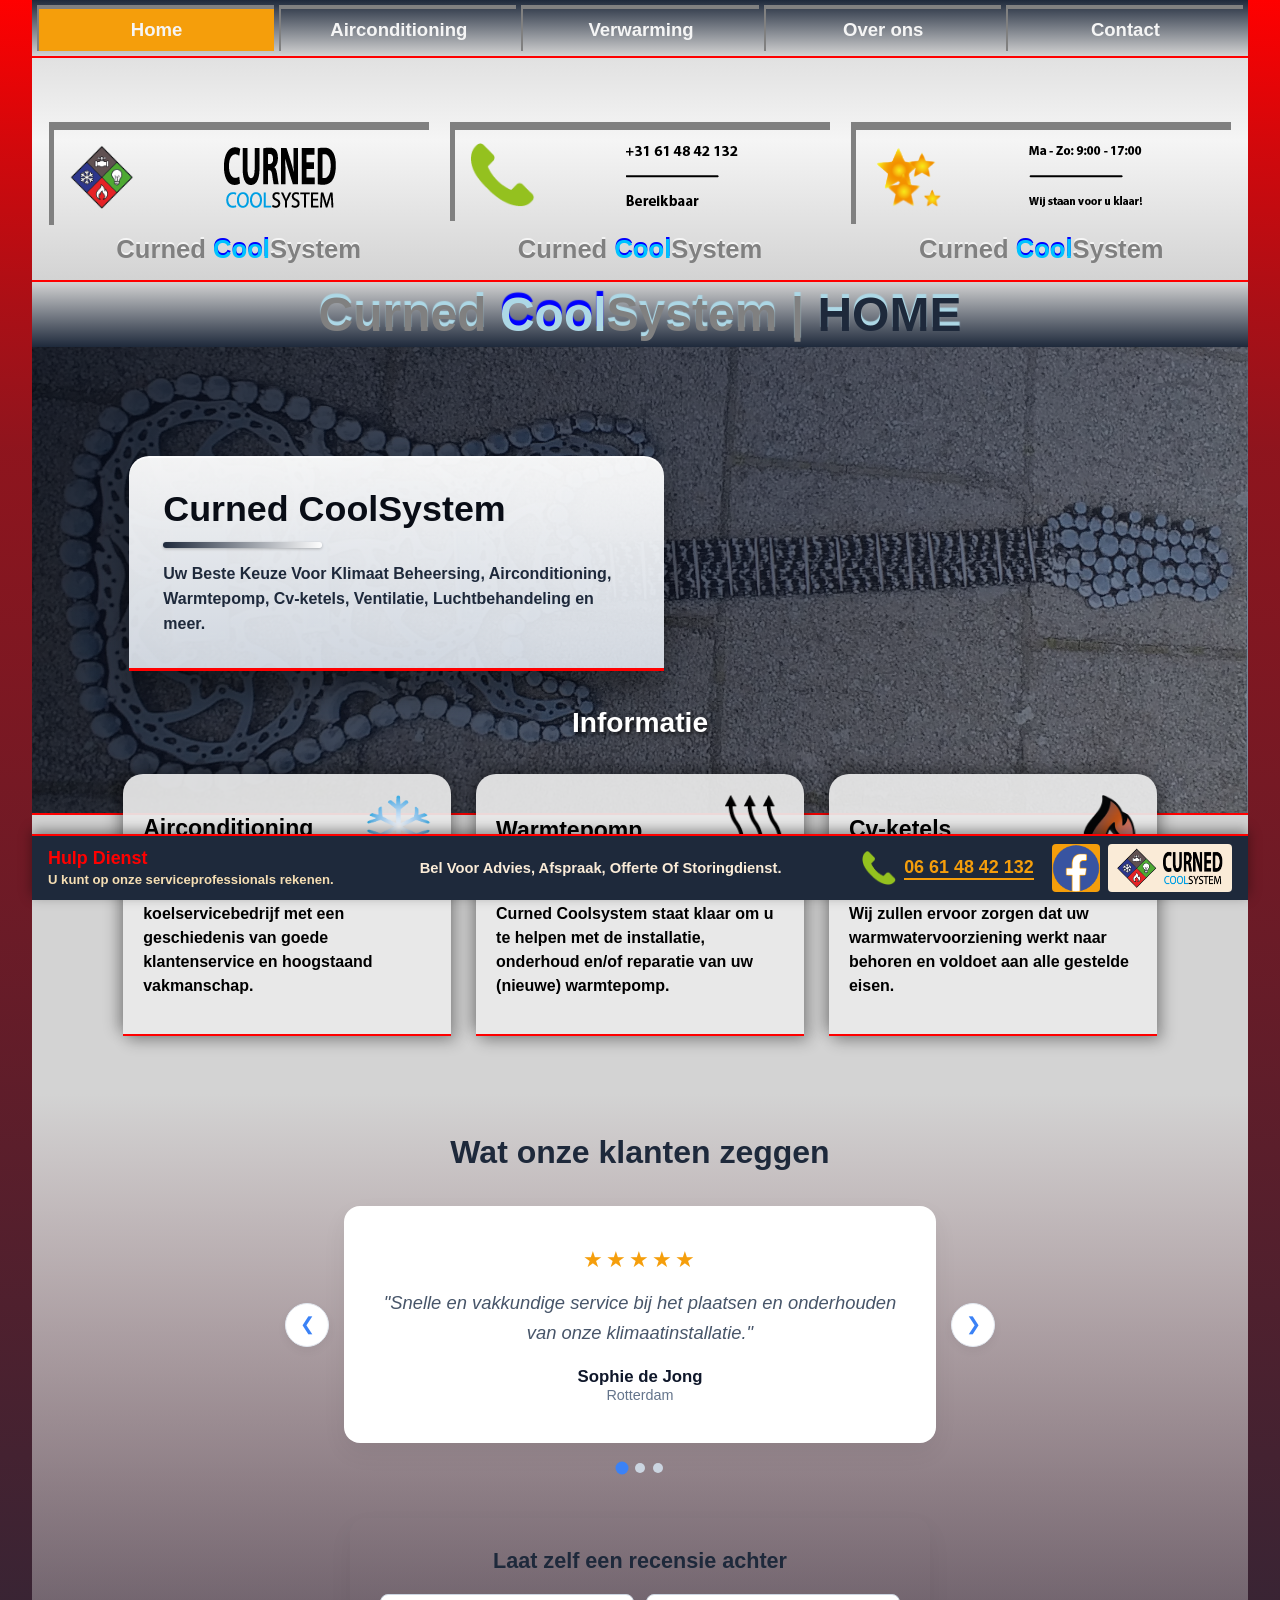
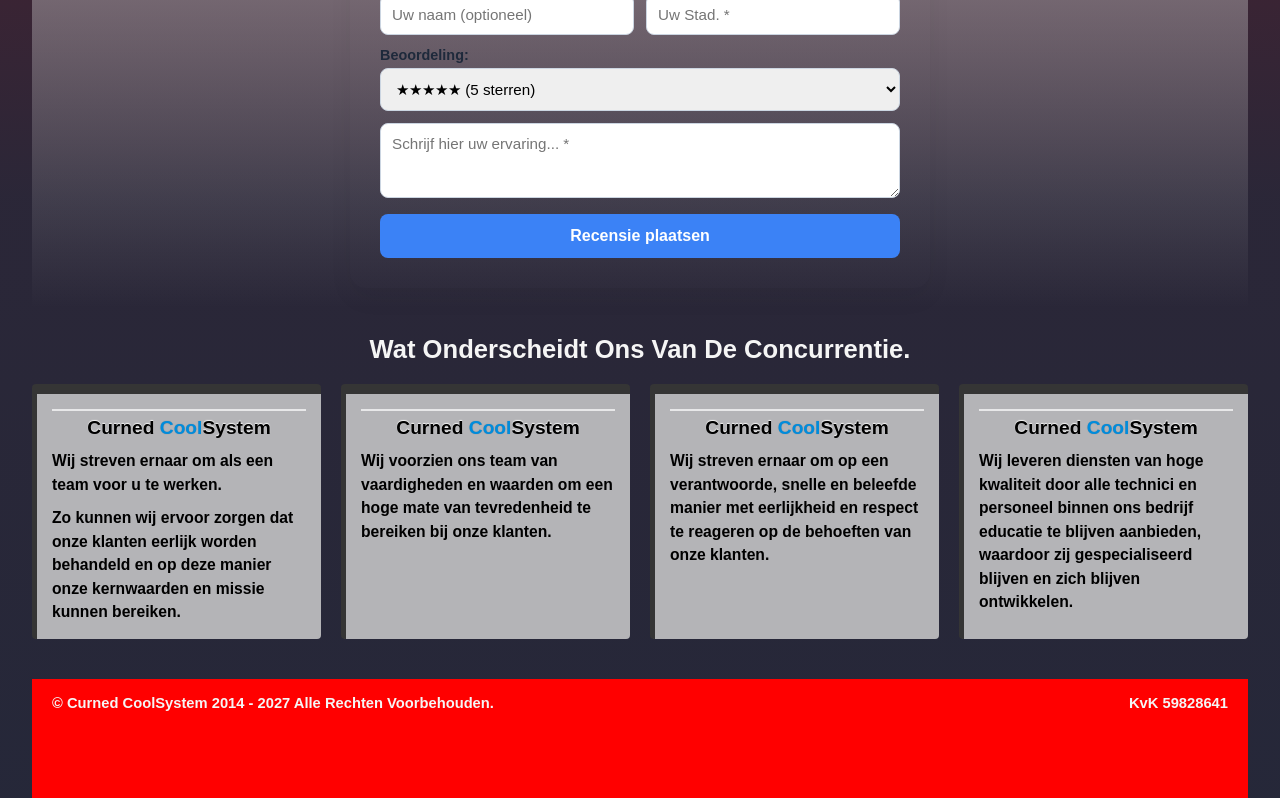
==== commit 070b31d3: "Update image paths in index.html" ====
--- a/index.html
+++ b/index.html
@@ -15,7 +15,7 @@
     <meta property="og:description" content="Curned CoolSystem Service &amp; Repair | Airconditioning | CV Ketels | Radiatoren">
     <!--<meta property="og:image" content="https://jouwdomein.nl/images/logo-so.png">-->
 
-    <link rel="icon" type="image/png" href="images/logo-so.png">
+    <link rel="icon" type="image/png" href="logo-so.png">
     <title>Curned CoolSystem | Airconditioning &amp; Verwarming</title>
     <link rel="stylesheet" href="style-index.css">
 </head>
@@ -45,10 +45,10 @@
             <section class="heading-section1">
                 <div class="logo figures">
                     <figure class="figure-1e pic-logo">
-                        <img src="images/logo-so.png" alt="Curned CoolSystem logo-icoon">
+                        <img src="logo-so.png" alt="Curned CoolSystem logo-icoon">
                     </figure>
                     <figure class="figure-2e">
-                        <img src="images/curned-so.png" alt="Curned CoolSystem logo-tekst">
+                        <img src="curned-so.png" alt="Curned CoolSystem logo-tekst">
                     </figure>
                 </div>
                 <h2>Curned <span>Cool</span>System</h2>
@@ -57,10 +57,10 @@
             <section class="heading-section2">
                 <div class="tel-info figures">
                     <figure class="figure-1e">
-                        <img src="images/tel-so.png" alt="Telefoon icoon">
+                        <img src="tel-so.png" alt="Telefoon icoon">
                     </figure>
                     <figure class="figure-2e">
-                        <img src="images/tel-so-so.png" alt="Telefoon informatie">
+                        <img src="tel-so-so.png" alt="Telefoon informatie">
                     </figure>
                 </div>
                 <h2>Curned <span>Cool</span>System</h2>
@@ -70,20 +70,20 @@
                 <div class="tijd-info figures">
                     <div class="div-sterren-tijden">
                         <figure class="figure-1e ster ster1">
-                            <img src="images/ster-1.png" alt="Ster 1">
+                            <img src="ster-1.png" alt="Ster 1">
                         </figure>
                         <figure class="figure-1e ster ster2">
-                            <img src="images/ster-2.png" alt="Ster 2">
+                            <img src="ster-2.png" alt="Ster 2">
                         </figure>
                         <figure class="figure-1e ster ster3">
-                            <img src="images/ster-3.png" alt="Ster 3">
+                            <img src="ster-3.png" alt="Ster 3">
                         </figure>
                         <figure class="figure-1e ster ster4">
-                            <img src="images/ster-4.png" alt="Ster 4">
+                            <img src="ster-4.png" alt="Ster 4">
                         </figure>
                     </div>
                     <figure class="figure-2e">
-                        <img src="images/tijden-so.png" alt="Openingstijden">
+                        <img src="tijden-so.png" alt="Openingstijden">
                     </figure>
                 </div>
                 <h2>Curned <span>Cool</span>System</h2>
@@ -103,7 +103,7 @@
                 </p>
             </article>
             <div></div>
-            <img src="images/mal50.jpg" alt="Klimaatbeheersing en installatie overzicht">
+            <img src="mal50.jpg" alt="Klimaatbeheersing en installatie overzicht">
         </figure>
         
         <div class="div-leeg-informatie">
@@ -113,7 +113,7 @@
                     <div class="div-h2-informatie div-h2-informatie1">
                         <h2>Airconditioning</h2>
                         <figure>
-                            <img src="images/ijsklont.png" alt="Koeling icoon">
+                            <img src="ijsklont.png" alt="Koeling icoon">
                         </figure>
                     </div>
                     <p>
@@ -125,7 +125,7 @@
                     <div class="div-h2-informatie div-h2-informatie2">
                         <h2>Warmtepomp</h2>
                         <figure>
-                            <img src="images/warmte.png" alt="Warmtepomp icoon">
+                            <img src="warmte.png" alt="Warmtepomp icoon">
                         </figure>
                     </div>
                     <p>
@@ -137,7 +137,7 @@
                     <div class="div-h2-informatie div-h2-informatie3">
                         <h2>Cv-ketels</h2>
                         <figure>
-                            <img src="images/vuur-2.png" alt="Cv-ketel vlam icoon">
+                            <img src="vuur-2.png" alt="Cv-ketel vlam icoon">
                         </figure>
                     </div>
                     <p>
@@ -233,7 +233,7 @@
             <article class="aside-tel-info">
                 <a href="tel:+31614842132" class="tel-link">
                     <figure class="figure-tel pic-tel-so">
-                        <img src="images/tel-so.png" alt="Telefoon icoon">
+                        <img src="tel-so.png" alt="Telefoon icoon">
                     </figure>
                     <h3>06 61 48 42 132</h3>
                 </a>
@@ -242,15 +242,15 @@
             <aside class="hulpdienst-facebook-logo">
                 <figure class="facebook-logo">
                     <a href="https://www.facebook.com/profile.php?id=100065237702379#" target="_blank" rel="noopener noreferrer">
-                        <img src="images/facebook-logo.png" alt="Facebook logo">
+                        <img src="facebook-logo.png" alt="Facebook logo">
                     </a>
                 </figure>
                 <div class="logo2">
                     <figure class="logo-pic-so">
-                        <img src="images/logo-so.png" alt="Curned CoolSystem logo-icoon">
+                        <img src="logo-so.png" alt="Curned CoolSystem logo-icoon">
                     </figure>
                     <figure class="logo-curned-so">
-                        <img src="images/curned-so.png" alt="Curned CoolSystem logo-tekst">
+                        <img src="curned-so.png" alt="Curned CoolSystem logo-tekst">
                     </figure>
                 </div>
             </aside>
--- a/style-index.css
+++ b/style-index.css
@@ -448,17 +448,17 @@
 /* =========================================
    HERO / BANNER SECTIE (.test-foto)
    ========================================= */
-   .test-foto {
+   /*.test-foto {
     position: relative;
     width: 100%;
     min-height: 60vh; /* Min-height i.p.v. vaste height zodat het meegroeit */
-    margin: 0 auto;
+    /*margin: 0 auto;
     border-bottom: 2.5px solid red;
     display: flex;
     align-items: center; /* Centreert de tekstbox verticaal */
-    overflow: hidden;
-}
-
+    /*overflow: hidden;
+}*/
+/*
 .test-foto article {
     position: relative;
     z-index: 2;
@@ -466,42 +466,81 @@
     max-width: 550px;
     margin-left: 10%;
     margin-top: -5vh; /* Iets hoger zodat de onderste kaarten er mooi onder vallen */
-    margin-bottom: 5vh;
+   /* margin-bottom: 5vh;
     background-color: rgba(211, 211, 211, 0.85);
     padding: 20px 25px;
     border-top-left-radius: 20px;
     border-top-right-radius: 20px;
     border-bottom: 2.5px solid red;
     box-shadow: 5px 5px 15px rgba(0, 0, 0, 0.3), -5px -5px 15px rgba(0, 0, 0, 0.3);
-}
-
+}*/
+/*
 .test-foto h2 {
     margin: 0 0 1rem 0;
     font-size: clamp(1.6rem, 2.5vw, 2.5rem); /* Schaalt vloeiend mee */
-    text-align: center;
-}
-
-.test-foto hr {
+    /*text-align: center;
+}
+*/
+/*.test-foto hr {
     height: 8px;
     width: 30%;
     margin: 0 auto 1rem auto;
     border: none;
     background-color: rgba(255, 255, 255, 0.6);
     box-shadow: 2.5px 2.5px 5px rgba(0, 0, 0, 0.3);
-}
-
+}*/
+/*
 .test-foto p {
     font-size: clamp(1rem, 1.2vw, 1.25rem);
     font-weight: 900;
     line-height: 1.5;
     margin: 0;
 }
-
+*/
 /* Blauwe overlay */
+/*.test-foto div {
+    position: absolute;
+    inset: 0; /* Vult de hele .test-foto container 
+    background-color: rgba(0, 0, 255, 0.25);
+    z-index: 1;
+}
+*/
+/* Achtergrondafbeelding zonder vervorming */
+/*.test-foto img {
+    position: absolute;
+    inset: 0;
+    width: 100%;
+    height: 100%;
+    object-fit: cover; /* Voorkomt uitrekken van de foto 
+    z-index: 0;
+}
+*/
+/* --------------------------------*/
+
+.test-foto {
+    position: relative;
+    width: 100%;
+    min-height: clamp(320px, 52vh, 540px);
+    margin: 0 auto;
+    border-bottom: 2.5px solid red;
+    display: flex;
+    align-items: center;
+    overflow: hidden;
+    background-color: #090d16;
+    box-sizing: border-box;
+}
+
+/* Donkere overlay met licht/donker-verloop over de achtergrondfoto */
+.test-foto .foto-overlay,
 .test-foto div {
     position: absolute;
-    inset: 0; /* Vult de hele .test-foto container */
-    background-color: rgba(0, 0, 255, 0.25);
+    inset: 0;
+    background: linear-gradient(
+        115deg,
+        rgba(5, 10, 22, 0.82) 0%,
+        rgba(15, 23, 42, 0.58) 52%,
+        rgba(15, 23, 42, 0.35) 100%
+    );
     z-index: 1;
 }
 
@@ -511,9 +550,133 @@
     inset: 0;
     width: 100%;
     height: 100%;
-    object-fit: cover; /* Voorkomt uitrekken van de foto */
+    object-fit: cover;
+    filter: contrast(1.06) brightness(0.88);
     z-index: 0;
 }
+
+/* Lichte kaart op donkere achtergrond voor sterk contrast */
+.test-foto article {
+    position: relative;
+    z-index: 2;
+    width: 44%;
+    max-width: 560px;
+    margin-left: clamp(20px, 8%, 120px);
+    margin-top: -16px;
+    margin-bottom: 16px;
+    background: linear-gradient(
+        180deg,
+        rgba(255, 255, 255, 0.95) 0%,
+        rgba(226, 232, 240, 0.90) 100%
+    );
+    color: var(--black-blue, #0f172a);
+    padding: clamp(20px, 3vw, 32px) clamp(20px, 3.2vw, 34px);
+    border-top: 1px solid rgba(255, 255, 255, 0.9);
+    border-top-left-radius: 20px;
+    border-top-right-radius: 20px;
+    border-bottom: 3px solid red;
+    box-shadow:
+        0 18px 36px rgba(0, 0, 0, 0.45),
+        inset 0 1px 0 rgba(255, 255, 255, 0.8);
+    box-sizing: border-box;
+}
+
+.test-foto .eyebrow {
+    margin: 0 0 6px 0;
+    font-size: clamp(0.9rem, 1.15vw, 1.1rem);
+    letter-spacing: 0.03em;
+    color: #334155;
+}
+
+.test-foto h2 {
+    margin: 0 0 12px 0;
+    font-size: clamp(1.75rem, 2.8vw, 2.6rem);
+    line-height: 1.15;
+    color: #090d16;
+    text-align: left;
+}
+
+/* Afscheiding met spel tussen licht en donker */
+.test-foto hr {
+    height: 6px;
+    width: 34%;
+    margin: 0 0 14px 0;
+    border: none;
+    border-radius: 999px;
+    background: linear-gradient(90deg, var(--black-blue, #0f172a) 0%, rgba(255, 255, 255, 0.95) 100%);
+    box-shadow: 0 1px 3px rgba(0, 0, 0, 0.25);
+}
+
+.test-foto .lead,
+.test-foto p {
+    font-size: clamp(1rem, 1.2vw, 1.2rem);
+    font-weight: 700;
+    line-height: 1.55;
+    margin: 0;
+    color: var(--black-blue, #0f172a);
+}
+
+.test-foto small {
+    font-size: clamp(0.92rem, 1.05vw, 1.05rem);
+    font-weight: 600;
+    color: #1e293b;
+}
+
+/* --- TABLET (tot 900px) --- */
+@media (max-width: 900px) {
+    .test-foto {
+        min-height: 300px;
+        justify-content: center;
+        padding: 28px 16px;
+    }
+
+    .test-foto article {
+        width: min(88%, 540px);
+        margin: 0;
+    }
+
+    .test-foto h2 {
+        text-align: center;
+    }
+
+    .test-foto .eyebrow,
+    .test-foto .lead {
+        text-align: center;
+    }
+
+    .test-foto hr {
+        margin: 0 auto 14px auto;
+    }
+}
+
+/* --- MOBIEL (tot 480px) --- */
+@media (max-width: 480px) {
+    .test-foto {
+        min-height: 260px;
+        padding: 20px 12px;
+    }
+
+    .test-foto article {
+        width: 100%;
+        padding: 18px 16px;
+        border-top-left-radius: 14px;
+        border-top-right-radius: 14px;
+    }
+
+    .test-foto hr {
+        width: 45%;
+        height: 5px;
+    }
+}
+
+
+
+
+
+
+
+
+
 
 /* =========================================
    INFORMATIE KAARTEN (.div-leeg-informatie)
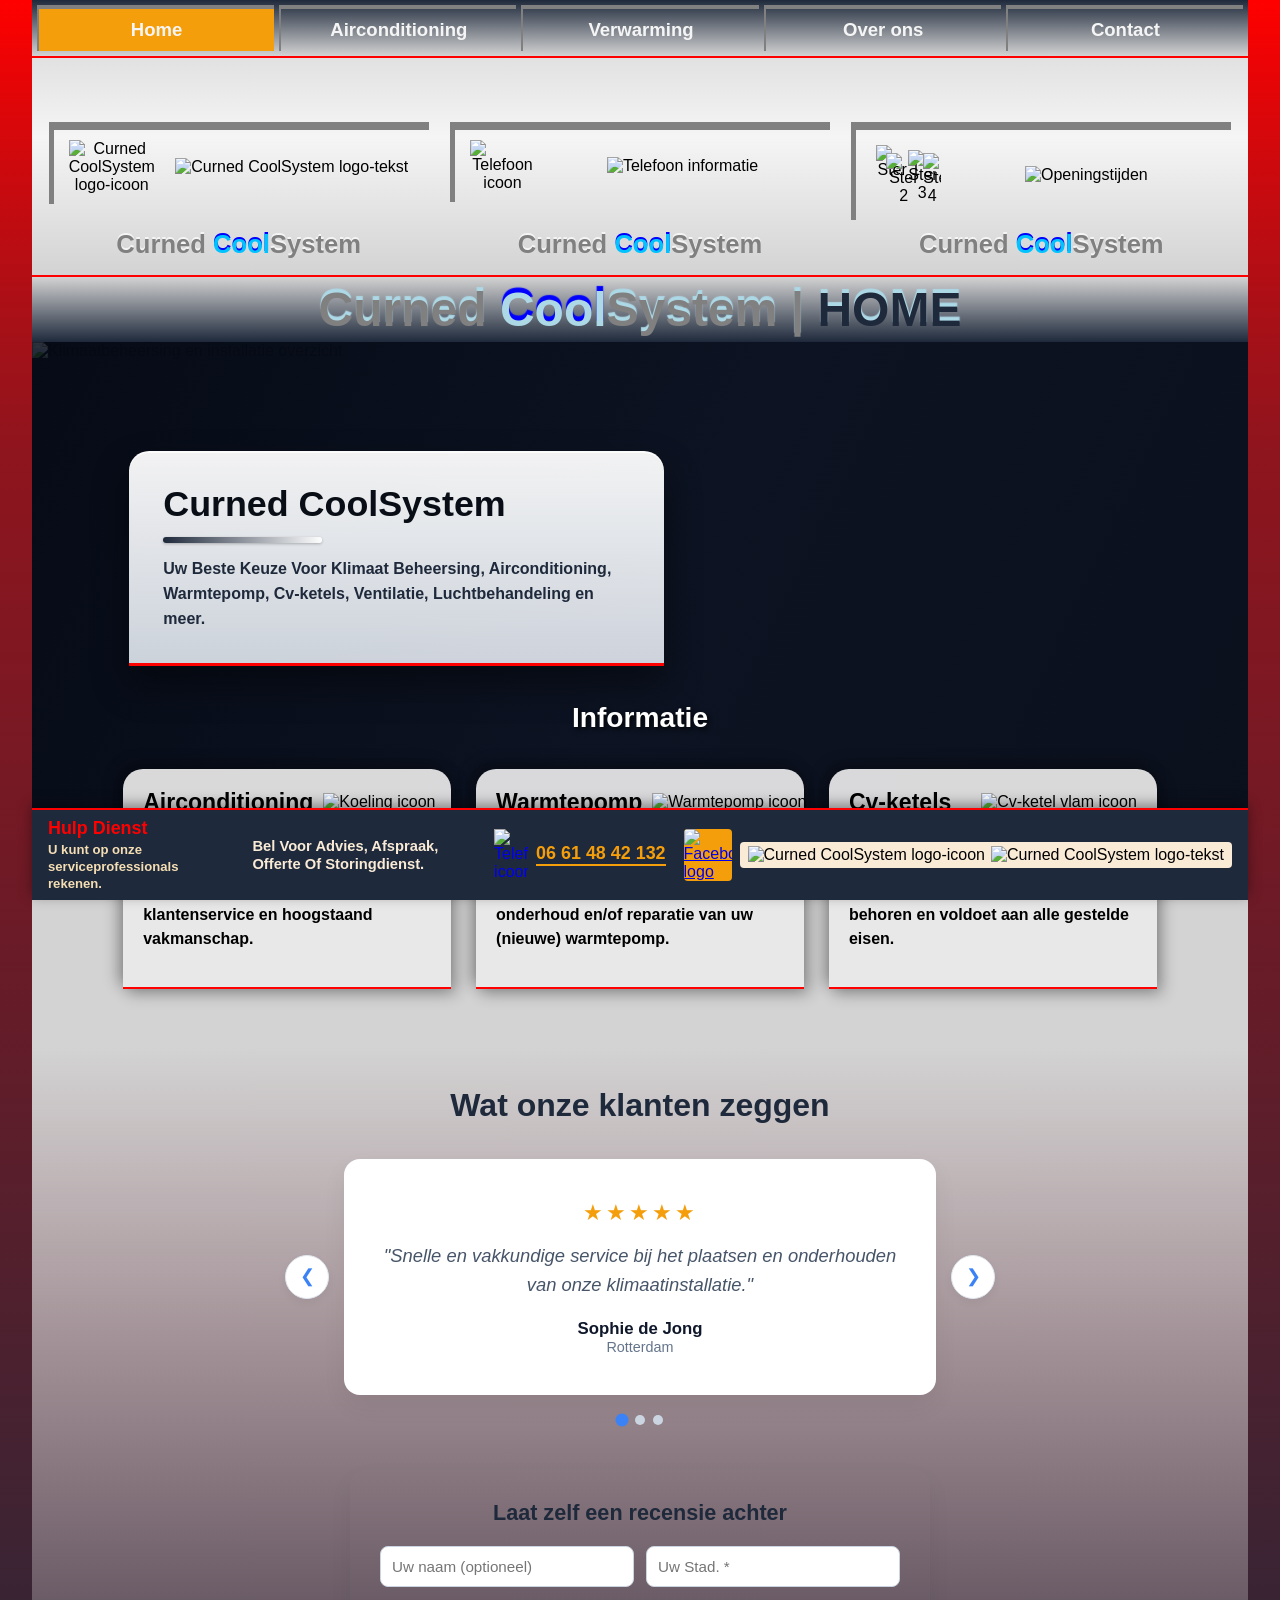
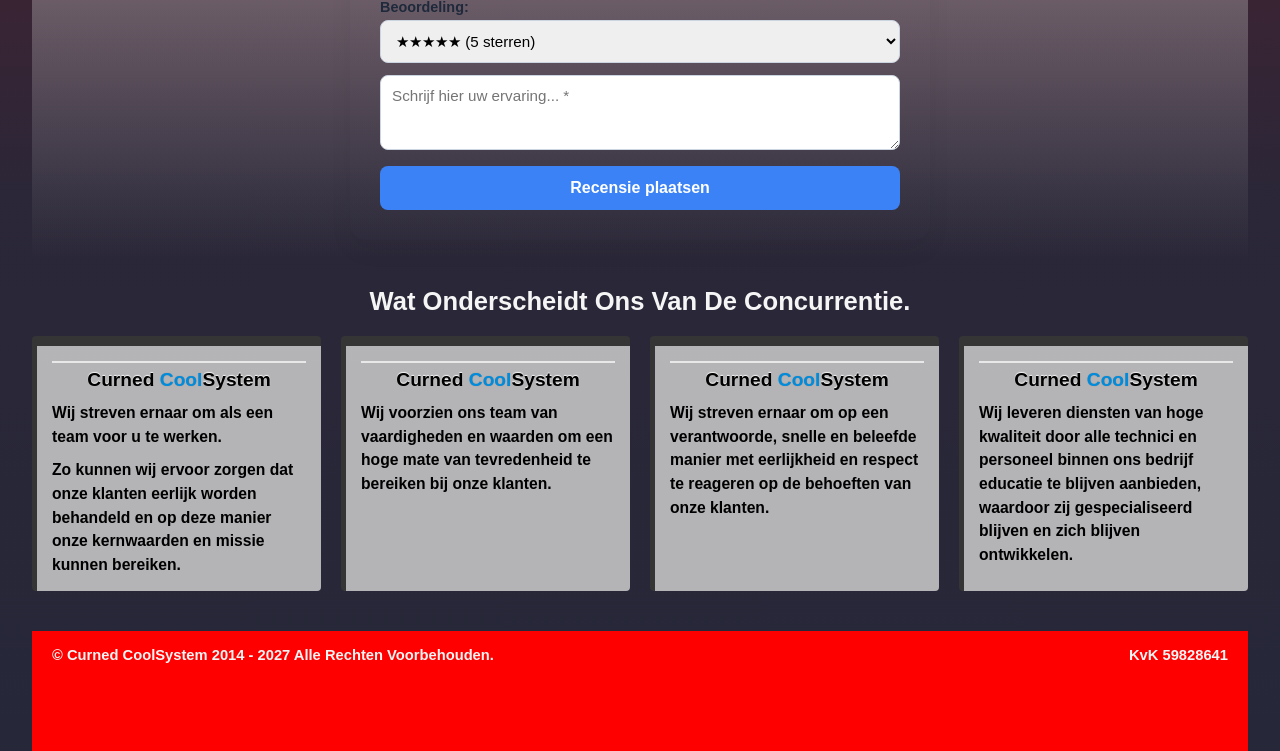
==== commit 904a57d9: "Update image paths to use 'images/' directory" ====
--- a/index.html
+++ b/index.html
@@ -13,9 +13,9 @@
     <meta property="og:locale" content="nl_NL">
     <meta property="og:title" content="Curned CoolSystem | Airconditioning & Verwarming">
     <meta property="og:description" content="Curned CoolSystem Service &amp; Repair | Airconditioning | CV Ketels | Radiatoren">
-    <!--<meta property="og:image" content="https://jouwdomein.nl/images/logo-so.png">-->
-
-    <link rel="icon" type="image/png" href="logo-so.png">
+    <meta property="og:image" content="https://www.curnedcoolsystem.nl/images/curned-logo-compleet.png">
+
+    <link rel="icon" type="image/png" href="images/logo-so.png">
     <title>Curned CoolSystem | Airconditioning &amp; Verwarming</title>
     <link rel="stylesheet" href="style-index.css">
 </head>
@@ -45,10 +45,10 @@
             <section class="heading-section1">
                 <div class="logo figures">
                     <figure class="figure-1e pic-logo">
-                        <img src="logo-so.png" alt="Curned CoolSystem logo-icoon">
+                        <img src="images/logo-so.png" alt="Curned CoolSystem logo-icoon">
                     </figure>
                     <figure class="figure-2e">
-                        <img src="curned-so.png" alt="Curned CoolSystem logo-tekst">
+                        <img src="images/curned-so.png" alt="Curned CoolSystem logo-tekst">
                     </figure>
                 </div>
                 <h2>Curned <span>Cool</span>System</h2>
@@ -57,10 +57,10 @@
             <section class="heading-section2">
                 <div class="tel-info figures">
                     <figure class="figure-1e">
-                        <img src="tel-so.png" alt="Telefoon icoon">
+                        <img src="images/tel-so.png" alt="Telefoon icoon">
                     </figure>
                     <figure class="figure-2e">
-                        <img src="tel-so-so.png" alt="Telefoon informatie">
+                        <img src="images/tel-so-so.png" alt="Telefoon informatie">
                     </figure>
                 </div>
                 <h2>Curned <span>Cool</span>System</h2>
@@ -70,20 +70,20 @@
                 <div class="tijd-info figures">
                     <div class="div-sterren-tijden">
                         <figure class="figure-1e ster ster1">
-                            <img src="ster-1.png" alt="Ster 1">
+                            <img src="images/ster-1.png" alt="Ster 1">
                         </figure>
                         <figure class="figure-1e ster ster2">
-                            <img src="ster-2.png" alt="Ster 2">
+                            <img src="images/ster-2.png" alt="Ster 2">
                         </figure>
                         <figure class="figure-1e ster ster3">
-                            <img src="ster-3.png" alt="Ster 3">
+                            <img src="images/ster-3.png" alt="Ster 3">
                         </figure>
                         <figure class="figure-1e ster ster4">
-                            <img src="ster-4.png" alt="Ster 4">
+                            <img src="images/ster-4.png" alt="Ster 4">
                         </figure>
                     </div>
                     <figure class="figure-2e">
-                        <img src="tijden-so.png" alt="Openingstijden">
+                        <img src="images/tijden-so.png" alt="Openingstijden">
                     </figure>
                 </div>
                 <h2>Curned <span>Cool</span>System</h2>
@@ -103,7 +103,7 @@
                 </p>
             </article>
             <div></div>
-            <img src="mal50.jpg" alt="Klimaatbeheersing en installatie overzicht">
+            <img src="images/mal50.jpg" alt="Klimaatbeheersing en installatie overzicht">
         </figure>
         
         <div class="div-leeg-informatie">
@@ -113,7 +113,7 @@
                     <div class="div-h2-informatie div-h2-informatie1">
                         <h2>Airconditioning</h2>
                         <figure>
-                            <img src="ijsklont.png" alt="Koeling icoon">
+                            <img src="images/ijsklont.png" alt="Koeling icoon">
                         </figure>
                     </div>
                     <p>
@@ -125,7 +125,7 @@
                     <div class="div-h2-informatie div-h2-informatie2">
                         <h2>Warmtepomp</h2>
                         <figure>
-                            <img src="warmte.png" alt="Warmtepomp icoon">
+                            <img src="images/warmte.png" alt="Warmtepomp icoon">
                         </figure>
                     </div>
                     <p>
@@ -137,7 +137,7 @@
                     <div class="div-h2-informatie div-h2-informatie3">
                         <h2>Cv-ketels</h2>
                         <figure>
-                            <img src="vuur-2.png" alt="Cv-ketel vlam icoon">
+                            <img src="images/vuur-2.png" alt="Cv-ketel vlam icoon">
                         </figure>
                     </div>
                     <p>
@@ -233,7 +233,7 @@
             <article class="aside-tel-info">
                 <a href="tel:+31614842132" class="tel-link">
                     <figure class="figure-tel pic-tel-so">
-                        <img src="tel-so.png" alt="Telefoon icoon">
+                        <img src="images/tel-so.png" alt="Telefoon icoon">
                     </figure>
                     <h3>06 61 48 42 132</h3>
                 </a>
@@ -242,15 +242,15 @@
             <aside class="hulpdienst-facebook-logo">
                 <figure class="facebook-logo">
                     <a href="https://www.facebook.com/profile.php?id=100065237702379#" target="_blank" rel="noopener noreferrer">
-                        <img src="facebook-logo.png" alt="Facebook logo">
+                        <img src="images/facebook-logo.png" alt="Facebook logo">
                     </a>
                 </figure>
                 <div class="logo2">
                     <figure class="logo-pic-so">
-                        <img src="logo-so.png" alt="Curned CoolSystem logo-icoon">
+                        <img src="images/logo-so.png" alt="Curned CoolSystem logo-icoon">
                     </figure>
                     <figure class="logo-curned-so">
-                        <img src="curned-so.png" alt="Curned CoolSystem logo-tekst">
+                        <img src="images/curned-so.png" alt="Curned CoolSystem logo-tekst">
                     </figure>
                 </div>
             </aside>
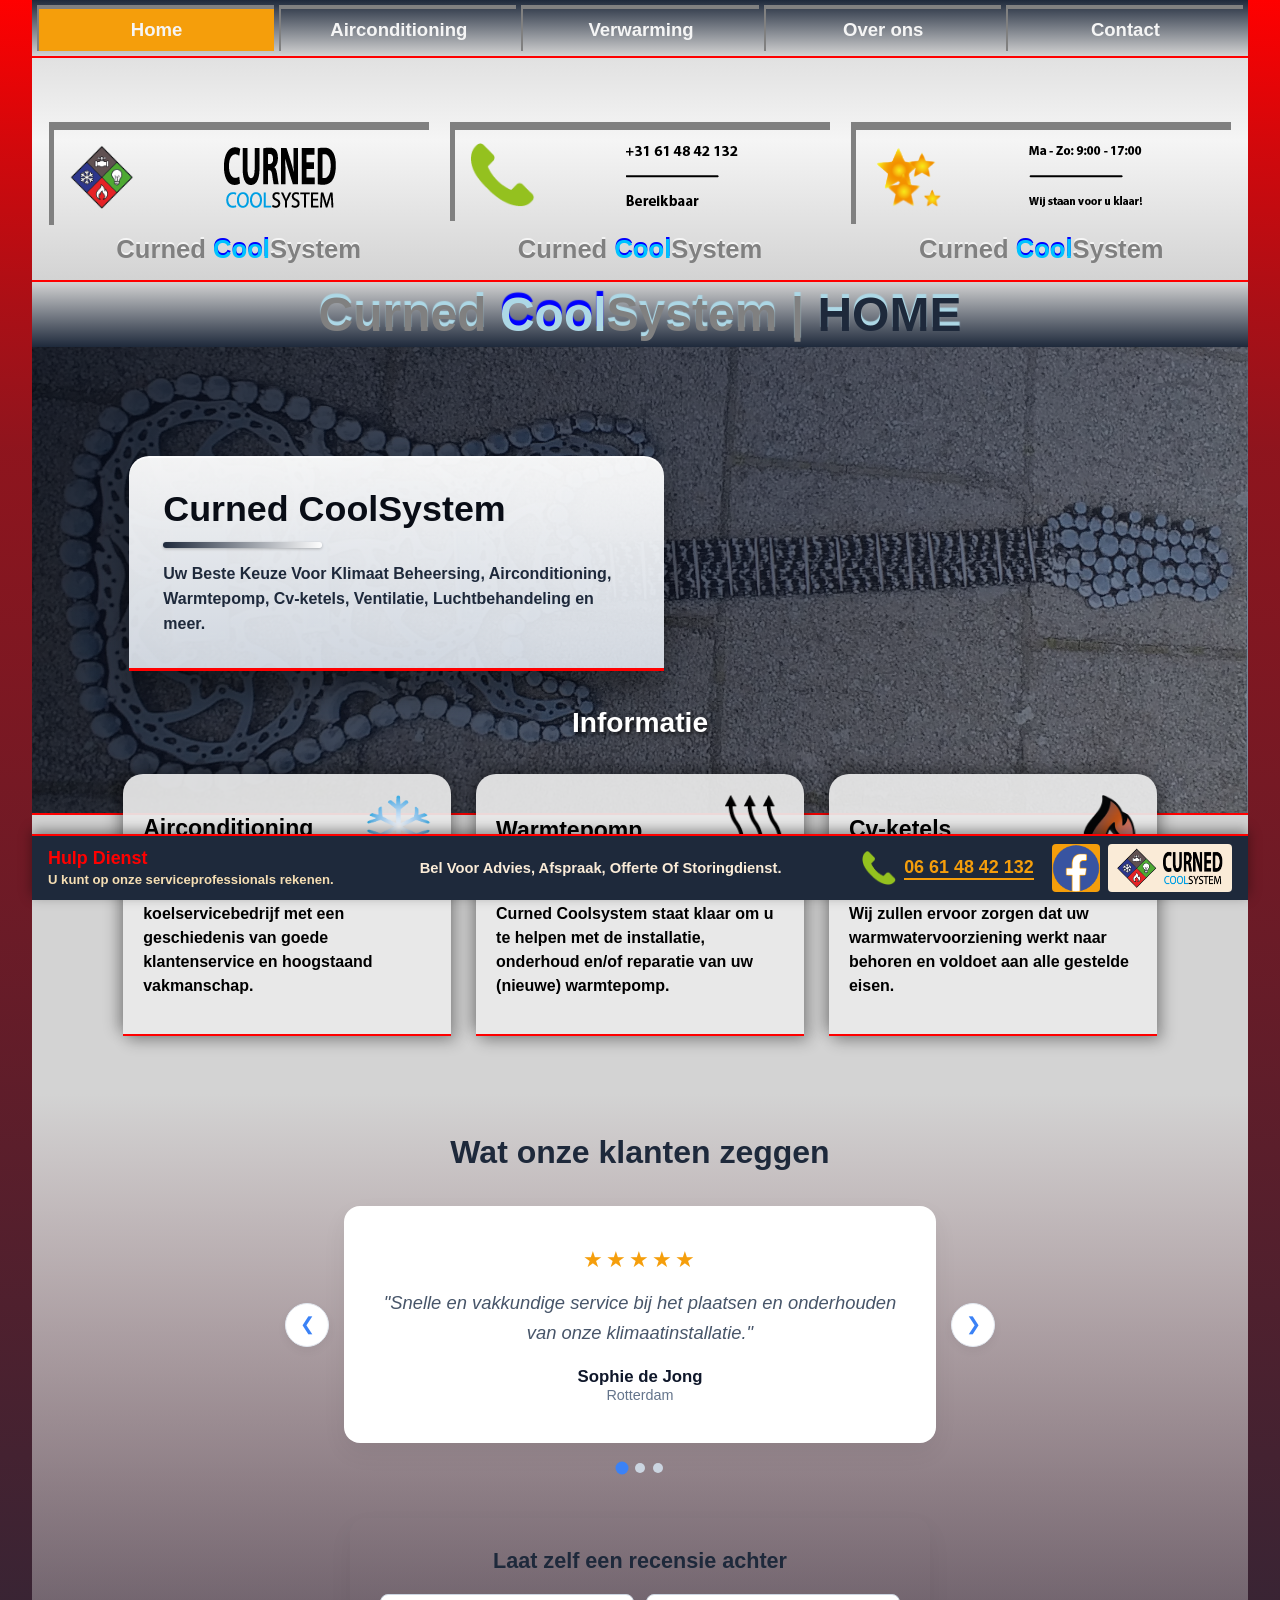
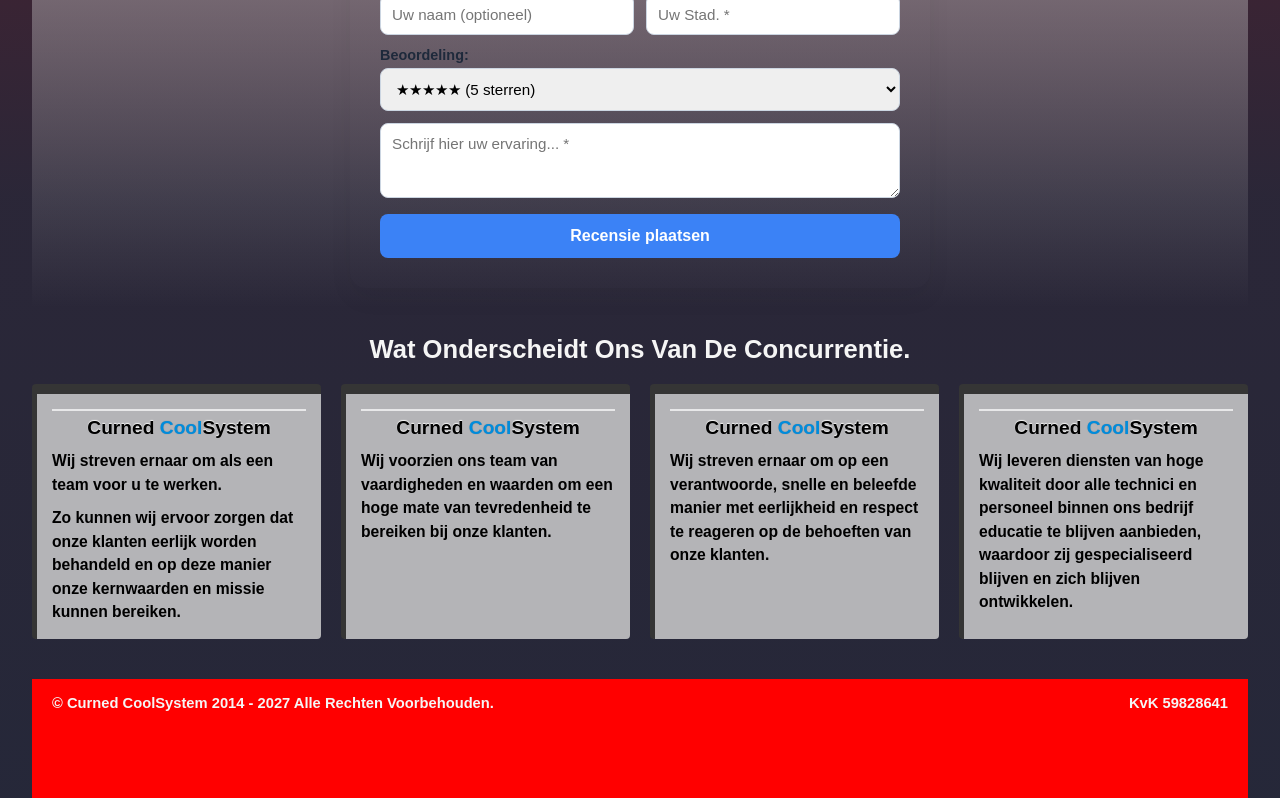
==== commit c310437d: "Update image paths in index.html" ====
--- a/index.html
+++ b/index.html
@@ -13,9 +13,9 @@
     <meta property="og:locale" content="nl_NL">
     <meta property="og:title" content="Curned CoolSystem | Airconditioning & Verwarming">
     <meta property="og:description" content="Curned CoolSystem Service &amp; Repair | Airconditioning | CV Ketels | Radiatoren">
-    <meta property="og:image" content="https://www.curnedcoolsystem.nl/images/curned-logo-compleet.png">
-
-    <link rel="icon" type="image/png" href="images/logo-so.png">
+    <meta property="og:image" content="https://www.curnedcoolsystem.nl/curned-logo-compleet.png">
+
+    <link rel="icon" type="image/png" href="logo-so.png">
     <title>Curned CoolSystem | Airconditioning &amp; Verwarming</title>
     <link rel="stylesheet" href="style-index.css">
 </head>
@@ -45,10 +45,10 @@
             <section class="heading-section1">
                 <div class="logo figures">
                     <figure class="figure-1e pic-logo">
-                        <img src="images/logo-so.png" alt="Curned CoolSystem logo-icoon">
+                        <img src="logo-so.png" alt="Curned CoolSystem logo-icoon">
                     </figure>
                     <figure class="figure-2e">
-                        <img src="images/curned-so.png" alt="Curned CoolSystem logo-tekst">
+                        <img src="curned-so.png" alt="Curned CoolSystem logo-tekst">
                     </figure>
                 </div>
                 <h2>Curned <span>Cool</span>System</h2>
@@ -57,10 +57,10 @@
             <section class="heading-section2">
                 <div class="tel-info figures">
                     <figure class="figure-1e">
-                        <img src="images/tel-so.png" alt="Telefoon icoon">
+                        <img src="tel-so.png" alt="Telefoon icoon">
                     </figure>
                     <figure class="figure-2e">
-                        <img src="images/tel-so-so.png" alt="Telefoon informatie">
+                        <img src="tel-so-so.png" alt="Telefoon informatie">
                     </figure>
                 </div>
                 <h2>Curned <span>Cool</span>System</h2>
@@ -70,20 +70,20 @@
                 <div class="tijd-info figures">
                     <div class="div-sterren-tijden">
                         <figure class="figure-1e ster ster1">
-                            <img src="images/ster-1.png" alt="Ster 1">
+                            <img src="ster-1.png" alt="Ster 1">
                         </figure>
                         <figure class="figure-1e ster ster2">
-                            <img src="images/ster-2.png" alt="Ster 2">
+                            <img src="ster-2.png" alt="Ster 2">
                         </figure>
                         <figure class="figure-1e ster ster3">
-                            <img src="images/ster-3.png" alt="Ster 3">
+                            <img src="ster-3.png" alt="Ster 3">
                         </figure>
                         <figure class="figure-1e ster ster4">
-                            <img src="images/ster-4.png" alt="Ster 4">
+                            <img src="ster-4.png" alt="Ster 4">
                         </figure>
                     </div>
                     <figure class="figure-2e">
-                        <img src="images/tijden-so.png" alt="Openingstijden">
+                        <img src="tijden-so.png" alt="Openingstijden">
                     </figure>
                 </div>
                 <h2>Curned <span>Cool</span>System</h2>
@@ -103,7 +103,7 @@
                 </p>
             </article>
             <div></div>
-            <img src="images/mal50.jpg" alt="Klimaatbeheersing en installatie overzicht">
+            <img src="mal50.jpg" alt="Klimaatbeheersing en installatie overzicht">
         </figure>
         
         <div class="div-leeg-informatie">
@@ -113,7 +113,7 @@
                     <div class="div-h2-informatie div-h2-informatie1">
                         <h2>Airconditioning</h2>
                         <figure>
-                            <img src="images/ijsklont.png" alt="Koeling icoon">
+                            <img src="ijsklont.png" alt="Koeling icoon">
                         </figure>
                     </div>
                     <p>
@@ -125,7 +125,7 @@
                     <div class="div-h2-informatie div-h2-informatie2">
                         <h2>Warmtepomp</h2>
                         <figure>
-                            <img src="images/warmte.png" alt="Warmtepomp icoon">
+                            <img src="warmte.png" alt="Warmtepomp icoon">
                         </figure>
                     </div>
                     <p>
@@ -137,7 +137,7 @@
                     <div class="div-h2-informatie div-h2-informatie3">
                         <h2>Cv-ketels</h2>
                         <figure>
-                            <img src="images/vuur-2.png" alt="Cv-ketel vlam icoon">
+                            <img src="vuur-2.png" alt="Cv-ketel vlam icoon">
                         </figure>
                     </div>
                     <p>
@@ -233,7 +233,7 @@
             <article class="aside-tel-info">
                 <a href="tel:+31614842132" class="tel-link">
                     <figure class="figure-tel pic-tel-so">
-                        <img src="images/tel-so.png" alt="Telefoon icoon">
+                        <img src="tel-so.png" alt="Telefoon icoon">
                     </figure>
                     <h3>06 61 48 42 132</h3>
                 </a>
@@ -242,15 +242,15 @@
             <aside class="hulpdienst-facebook-logo">
                 <figure class="facebook-logo">
                     <a href="https://www.facebook.com/profile.php?id=100065237702379#" target="_blank" rel="noopener noreferrer">
-                        <img src="images/facebook-logo.png" alt="Facebook logo">
+                        <img src="facebook-logo.png" alt="Facebook logo">
                     </a>
                 </figure>
                 <div class="logo2">
                     <figure class="logo-pic-so">
-                        <img src="images/logo-so.png" alt="Curned CoolSystem logo-icoon">
+                        <img src="logo-so.png" alt="Curned CoolSystem logo-icoon">
                     </figure>
                     <figure class="logo-curned-so">
-                        <img src="images/curned-so.png" alt="Curned CoolSystem logo-tekst">
+                        <img src="curned-so.png" alt="Curned CoolSystem logo-tekst">
                     </figure>
                 </div>
             </aside>
